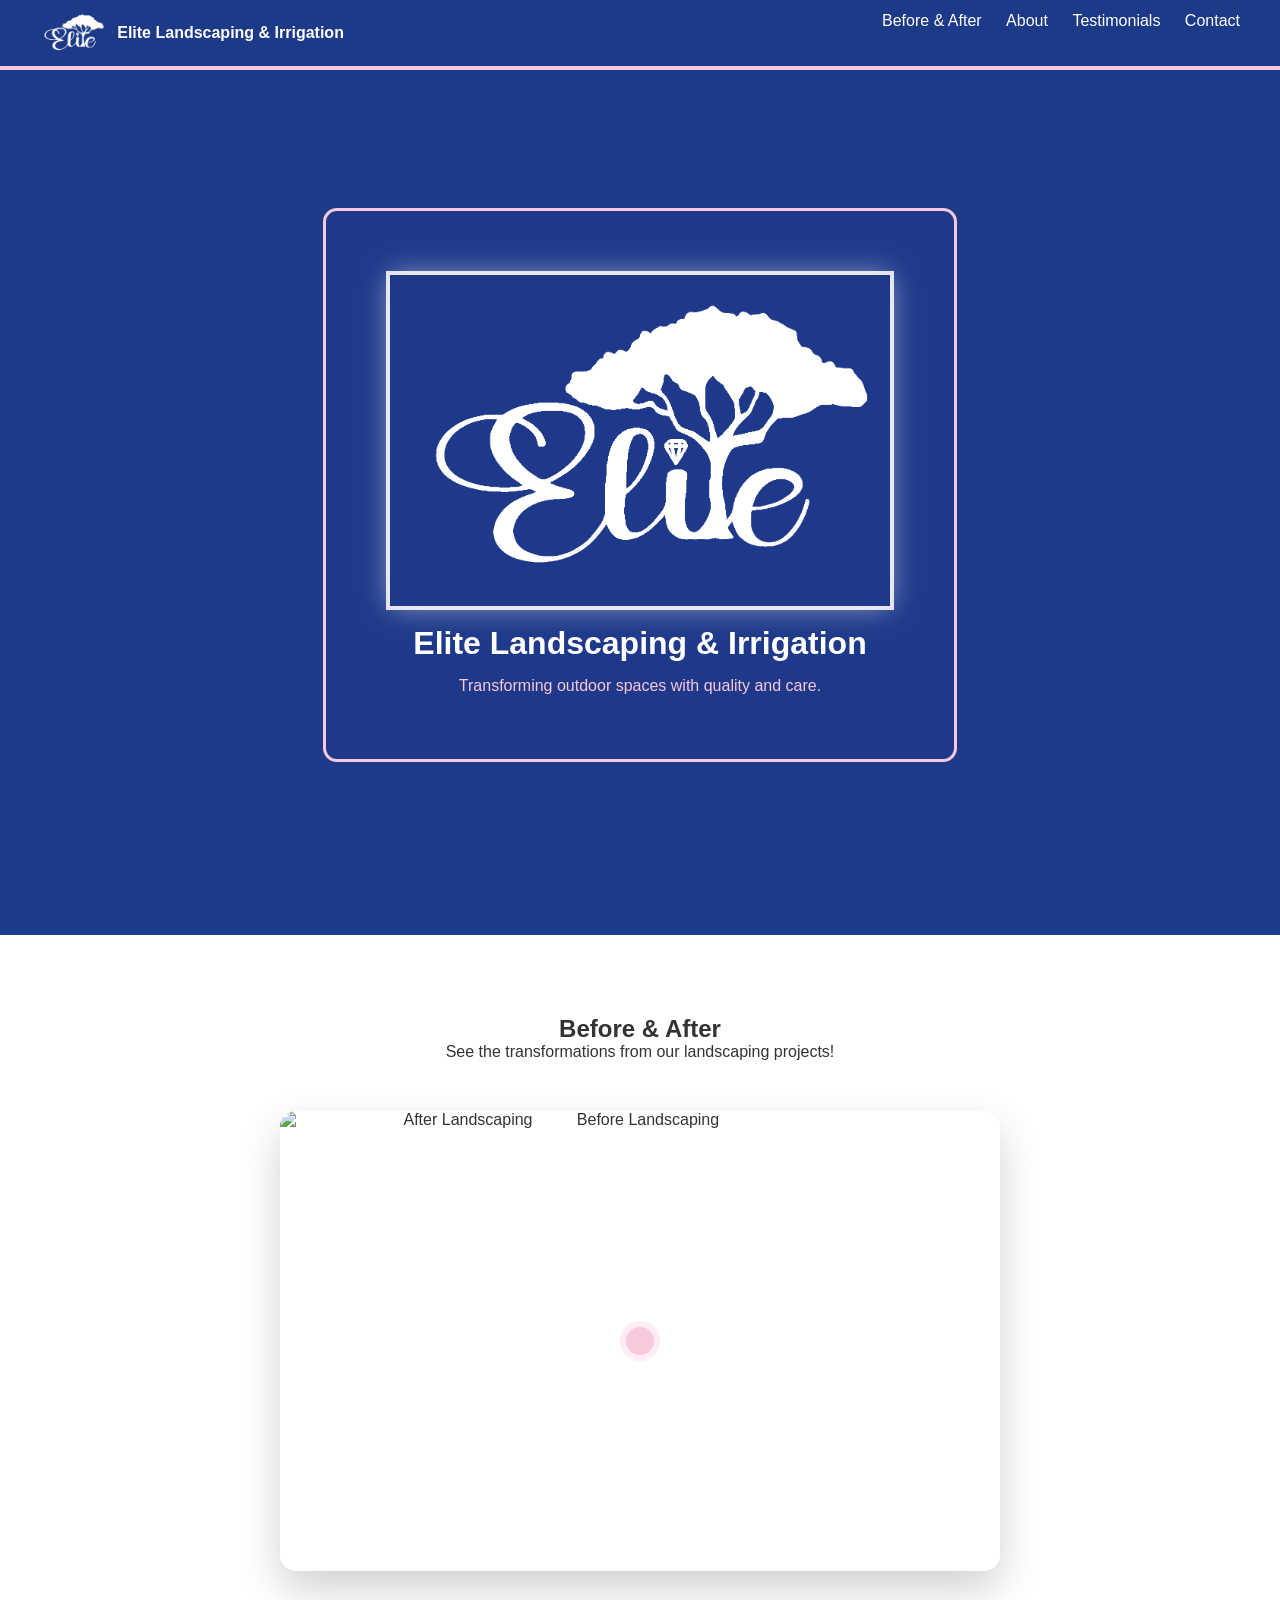
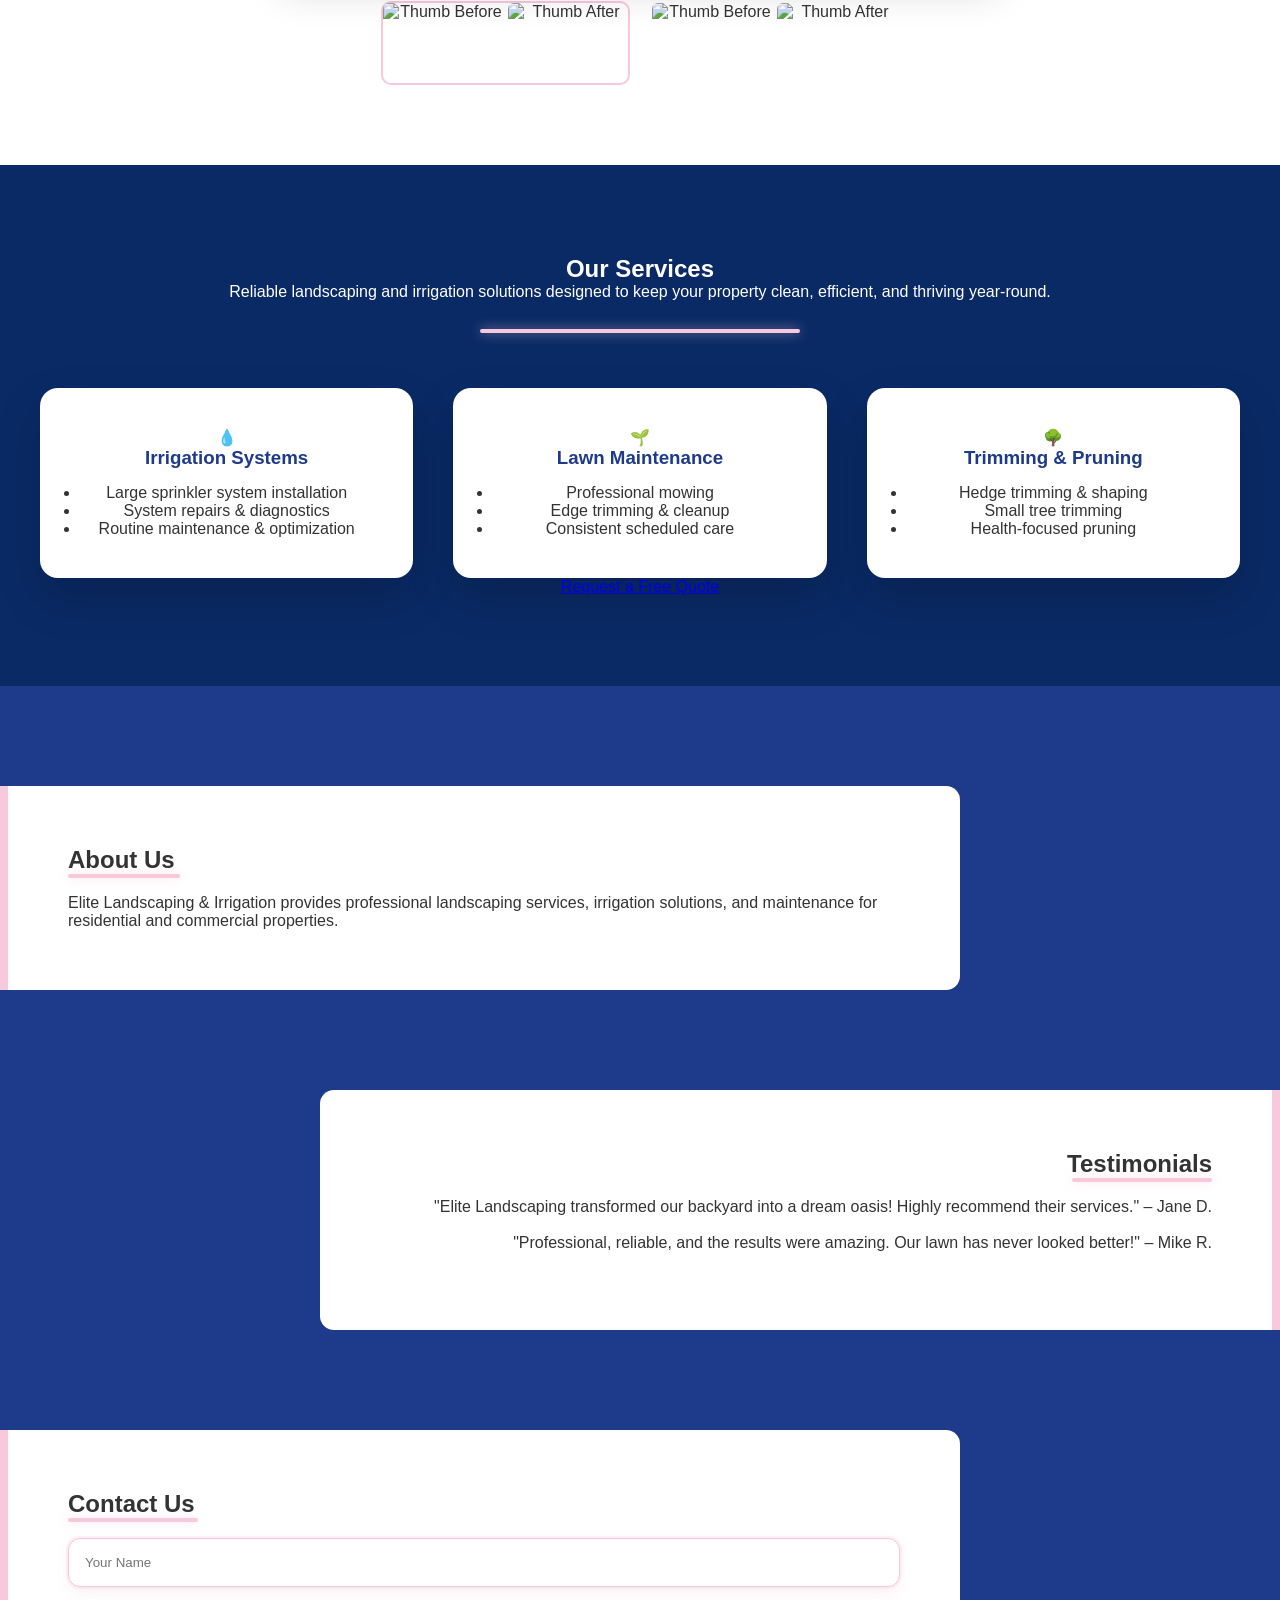
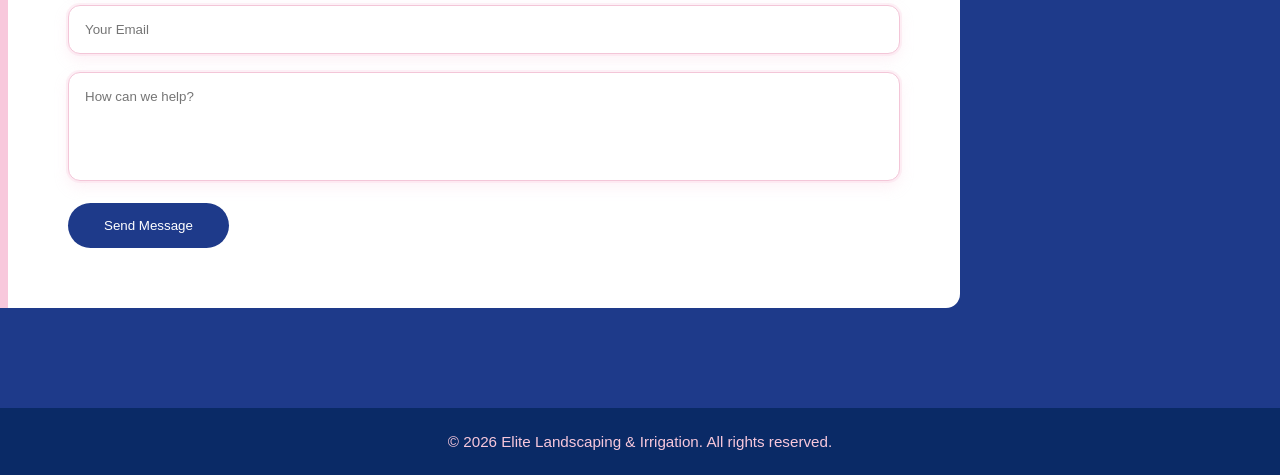
==== index.html @ 4ebe332d "Update index.html" ====
<!DOCTYPE html>
<html lang="en">
<head>
  <meta charset="UTF-8">
  <meta name="viewport" content="width=device-width, initial-scale=1.0">
  <title>Elite Landscaping & Irrigation</title>
  <link rel="stylesheet" href="styles.css">
</head>
<body>

  <!-- NAVBAR -->
  <header class="navbar">
    <div class="brand">
      <img src="Elite_Logo_ShirtReady_Transparent[1].png" alt="Elite Logo">
      <span>Elite Landscaping & Irrigation</span>
    </div>
    <nav>
      <a href="#before-after" class="nav-link">Before & After</a>
      <a href="#about" class="nav-link">About</a>
      <a href="#testimonials" class="nav-link">Testimonials</a>
      <a href="#contact" class="nav-link">Contact</a>
    </nav>
  </header>

  <!-- HERO -->
  <section class="hero">
    <div class="hero-text">
      <img src="Elite_Logo_ShirtReady_Transparent[1].png" alt="Elite Logo">
      <h1>Elite Landscaping & Irrigation</h1>
      <p>Transforming outdoor spaces with quality and care.</p>
    </div>
  </section>

  <!-- BEFORE & AFTER -->
  <section id="before-after" class="content-fullwidth">
    <div class="inner-center">
      <h2>Before & After</h2>
      <p>See the transformations from our landscaping projects!</p>

      <div class="ba-container">
        <!-- BEFORE -->
        <img src="https://res.cloudinary.com/dbfpmqcol/image/upload/v1772047235/before_muknzn.jpg" alt="Before Landscaping" class="ba-before">

        <!-- AFTER CLIP -->
        <div class="ba-after">
          <img src="https://res.cloudinary.com/dbfpmqcol/image/upload/v1772047235/after_svwxxn.jpg" alt="After Landscaping">
        </div>

        <!-- HANDLE -->
        <div class="ba-handle"></div>
      </div>

      <!-- THUMBNAILS -->
      <div class="ba-thumbnails">
        <div class="ba-thumb selected" 
             data-before="https://res.cloudinary.com/dbfpmqcol/image/upload/v1772047235/before_muknzn.jpg"
             data-after="https://res.cloudinary.com/dbfpmqcol/image/upload/v1772047235/after_svwxxn.jpg">
          <img src="https://res.cloudinary.com/dbfpmqcol/image/upload/v1772047235/before_muknzn.jpg" alt="Thumb Before">
          <img src="https://res.cloudinary.com/dbfpmqcol/image/upload/v1772047235/after_svwxxn.jpg" alt="Thumb After">
        </div>

        <div class="ba-thumb" 
             data-before="https://res.cloudinary.com/dbfpmqcol/image/upload/v1772047235/before2.jpg"
             data-after="https://res.cloudinary.com/dbfpmqcol/image/upload/v1772047235/after2.jpg">
          <img src="https://res.cloudinary.com/dbfpmqcol/image/upload/v1772046906/cld-sample.jpg" alt="Thumb Before">
          <img src="https://res.cloudinary.com/dbfpmqcol/image/upload/v1772046907/main-sample.png" alt="Thumb After">
        </div>
      </div>

    </div>
  </section>

  <!-- SERVICES -->
  <section id="services" class="services-section">
    <div class="services-inner">
      <h2>Our Services</h2>
      <p class="services-intro">
        Reliable landscaping and irrigation solutions designed to keep your property
        clean, efficient, and thriving year-round.
      </p>

      <div class="divider"></div>

      <div class="services-grid">

        <div class="service-card">
          <div class="service-icon">💧</div>
          <h3>Irrigation Systems</h3>
          <ul>
            <li>Large sprinkler system installation</li>
            <li>System repairs & diagnostics</li>
            <li>Routine maintenance & optimization</li>
          </ul>
        </div>

        <div class="service-card">
          <div class="service-icon">🌱</div>
          <h3>Lawn Maintenance</h3>
          <ul>
            <li>Professional mowing</li>
            <li>Edge trimming & cleanup</li>
            <li>Consistent scheduled care</li>
          </ul>
        </div>

        <div class="service-card">
          <div class="service-icon">🌳</div>
          <h3>Trimming & Pruning</h3>
          <ul>
            <li>Hedge trimming & shaping</li>
            <li>Small tree trimming</li>
            <li>Health-focused pruning</li>
          </ul>
        </div>

      </div>

      <div class="services-cta">
        <a href="#contact" class="quote-btn">Request a Free Quote</a>
      </div>

    </div>
  </section>

  <!-- ABOUT -->
  <section id="about" class="content left">
    <div class="inner">
      <h2>About Us</h2>
      <div class="L-divider about-divider"></div>
      <p>Elite Landscaping & Irrigation provides professional landscaping services, irrigation solutions, and maintenance for residential and commercial properties.</p>
    </div>
  </section>

  <!-- TESTIMONIALS -->
  <section id="testimonials" class="content right">
    <div class="inner">
      <h2>Testimonials</h2>
      <div class="L-divider testimonials-divider"></div>
      <p>"Elite Landscaping transformed our backyard into a dream oasis! Highly recommend their services." – Jane D.</p>
      <p>"Professional, reliable, and the results were amazing. Our lawn has never looked better!" – Mike R.</p>
    </div>
  </section>

  <!-- CONTACT -->
  <section id="contact" class="content left">
    <div class="inner">
      <h2>Contact Us</h2>
      <div class="L-divider contact-divider"></div>

      <form>
        <input type="text" placeholder="Your Name" required>
        <input type="email" placeholder="Your Email" required>
        <textarea placeholder="How can we help?" rows="5"></textarea>
        <button type="submit">Send Message</button>
      </form>

    </div>
  </section>

  <!-- FOOTER -->
  <footer>
    &copy; 2026 Elite Landscaping & Irrigation. All rights reserved.
  </footer>

  <script>
    // =========================
    // Slider
    // =========================
    const container = document.querySelector('.ba-container');
    const after = container.querySelector('.ba-after');
    const afterImg = after.querySelector('img');
    const handle = container.querySelector('.ba-handle');
    const beforeImg = container.querySelector('.ba-before');

    let dragging = false;

    function updateSlider(x) {
      const rect = container.getBoundingClientRect();
      let pos = x - rect.left;
      pos = Math.max(0, Math.min(pos, rect.width));

      after.style.width = pos + 'px';
      handle.style.left = pos + 'px';
    }

    handle.addEventListener('mousedown', () => dragging = true);
    window.addEventListener('mouseup', () => dragging = false);
    window.addEventListener('mousemove', e => {
      if (dragging) updateSlider(e.clientX);
    });

    handle.addEventListener('touchstart', () => dragging = true);
    window.addEventListener('touchend', () => dragging = false);
    window.addEventListener('touchmove', e => {
      if (dragging) updateSlider(e.touches[0].clientX);
    });

    /* Initialize at 50% */
    window.addEventListener('load', () => {
      const start = container.offsetWidth / 2;
      after.style.width = start + 'px';
      handle.style.left = start + 'px';
    });

    // =========================
    // Thumbnails
    // =========================
    const thumbnails = document.querySelectorAll('.ba-thumb');

    thumbnails.forEach(thumb => {
      thumb.addEventListener('click', () => {
        const beforeSrc = thumb.getAttribute('data-before');
        const afterSrc = thumb.getAttribute('data-after');

        beforeImg.src = beforeSrc;
        afterImg.src = afterSrc;

        // Reset slider to 50%
        const start = container.offsetWidth / 2;
        after.style.width = start + 'px';
        handle.style.left = start + 'px';

        // Highlight selected thumbnail
        thumbnails.forEach(t => t.classList.remove('selected'));
        thumb.classList.add('selected');
      });
    });
  </script>

</body>
</html>
---- styles.css ----
/* =========================
   RESET & GLOBAL
========================= */
* {
  margin: 0;
  padding: 0;
  box-sizing: border-box;
  font-family: Arial, sans-serif;
}

body {
  background: #1e3a8a;
  color: #333;
  overflow-x: hidden;
}

@keyframes softFloat {
  0%,100% { transform: translateY(0); }
  50% { transform: translateY(-10px); }
}

/* =========================
   NAVBAR
========================= */
.navbar {
  position: fixed;
  top: 0;
  width: 100%;
  background: rgba(30,58,138,.95);
  display: flex;
  justify-content: space-between;
  padding: 12px 40px;
  border-bottom: 4px solid #f8c8dc;
  z-index: 1000;
}

.brand {
  display: flex;
  align-items: center;
  gap: 12px;
}

.brand img {
  height: 42px;
  filter: brightness(0) invert(1);
}

.brand span {
  color: #fff;
  font-weight: bold;
}

.navbar nav a {
  color: #fff;
  text-decoration: none;
  margin-left: 20px;
}

.navbar nav a.active,
.navbar nav a:hover {
  color: #f8c8dc;
}

/* =========================
   HERO
========================= */
.hero {
  position: relative;
  color: #f8c8dc;
  margin-top: 70px;
  width: 100%;
  height: 100vh;
  display: flex;
  justify-content: center;
  align-items: center;
  overflow: hidden;
  background: url("https://images.unsplash.com/photo-1501004318641-b39e6451bec6") center center no-repeat;
  background-size: cover;
}

.hero-text {
  background: rgba(30,58,138,.88);
  padding: 5vw;
  border-radius: 14px;
  text-align: center;
  border: 3px solid #f8c8dc;
  max-width: 90%;
}

.hero-text img {
  max-width: 500px;
  width: 100%;
  padding: 1vw;
  filter: brightness(0) invert(1);
  box-shadow: 0 0 0 4px rgba(248,200,220,.85),
              0 0 28px rgba(248,200,220,.55);
  animation: softFloat 6s ease-in-out infinite;
}

.hero-text h1 {
  color: #fff;
  margin: 15px 0;
  font-size: clamp(1.8rem, 2.5vw, 3.5rem);
}

@media (min-width: 901px) {
  .hero {
    margin-top: 35px;
  }
}

/* =========================
   CONTENT PANELS
========================= */
.content {
  width: 75vw;
  background: #fff;
  margin: 100px 0;
  padding: 60px;
}

.content.left {
  border-left: 8px solid #f8c8dc;
  border-radius: 0 14px 14px 0;
}

.content.right {
  margin-left: auto;
  border-right: 8px solid #f8c8dc;
  border-radius: 14px 0 0 14px;
}

.inner {
  max-width: 900px;
}

/* =========================
   FULL WIDTH
========================= */
.content-fullwidth {
  width: 100%;
  background: #fff;
  padding: 80px 0;
}

.inner-center {
  width: 100%;
  max-width: 1600px;
  margin: 0 auto;
  padding: 0 40px;
  text-align: center;
}

/* =========================
   BEFORE / AFTER SLIDER
========================= */
.ba-container {
  position: relative;
  width: 60%;
  max-width: 1100px;
  min-width: 700px;
  height: 460px;
  margin: 50px auto 0;
  overflow: hidden;
  border-radius: 16px;
  box-shadow: 0 18px 40px rgba(0,0,0,.18);
}

.ba-before {
  position: absolute;
  inset: 0;
  width: 100%;
  height: 100%;
  object-fit: cover;
}

.ba-after {
  position: absolute;
  inset: 0;
  width: 50%;
  height: 100%;
  overflow: hidden;
}

.ba-after img {
  position: absolute;
  inset: 0;
  width: 100%;
  height: 100%;
  object-fit: cover;
}

.ba-handle {
  position: absolute;
  top: 50%;
  left: 50%;
  transform: translate(-50%, -50%);
  width: 28px;
  height: 28px;
  background: #f8c8dc;
  border-radius: 50%;
  box-shadow: 0 0 0 6px rgba(248,200,220,.35);
  cursor: ew-resize;
  z-index: 10;
}

/* =========================
   THUMBNAILS
========================= */
.ba-thumbnails {
  display: flex;
  justify-content: center;
  gap: 20px;
  margin-top: 30px;
}

.ba-thumb {
  display: flex;
  gap: 5px;
  cursor: pointer;
  border: 2px solid transparent;
  border-radius: 10px;
  transition: border 0.2s;
}

.ba-thumb.selected {
  border: 2px solid #f8c8dc;
}

.ba-thumb img {
  width: 120px;
  height: 80px;
  object-fit: cover;
  border-radius: 6px;
}

/* =========================
   MOBILE
========================= */
@media (max-width: 900px) {
  .ba-container {
    width: 100%;
    min-width: 0;
    height: 280px;
  }

  .ba-thumbnails {
    flex-direction: column;
    align-items: center;
  }

  .ba-thumb img {
    width: 180px;
    height: 120px;
  }
}

/* =========================
   SERVICES
========================= */
.services-section {
  background: #0a2a66;
  padding: 90px 0;
}

.services-inner {
  max-width: 1400px;
  margin: auto;
  padding: 0 40px;
  text-align: center;
}

.services-section h2,
.services-intro {
  color: #ffffff;
}

.divider {
  width: 320px;
  height: 4px;
  margin: 28px auto 55px;
  background: #f8c8dc;
  border-radius: 2px;
  box-shadow: 0 0 12px rgba(248,200,220,.6);
}

.services-grid {
  display: grid;
  grid-template-columns: repeat(3,1fr);
  gap: 40px;
}

.service-card {
  background: #fff;
  padding: 40px;
  border-radius: 18px;
  box-shadow: 0 20px 45px rgba(0,0,0,.18);
}

.service-card h3 {
  color: #1e3a8a;
  margin-bottom: 15px;
}

/* =========================
   LEFT / RIGHT SECTION DIVIDER
========================= */
.L-divider {
  height: 4px;
  background-color: #f8c8dc;
  border-radius: 2px;
  box-shadow: 0 0 10px rgba(248,200,220,.6);
  margin-bottom: 16px;
}

.about-divider { width: 112px; }
.testimonials-divider { width: 140px; margin-left: auto; }
.contact-divider { width: 130px; }

/* =========================
   CONTACT FORM
========================= */
#contact input,
#contact textarea {
  width: 100%;
  padding: 16px;
  resize: none;
  margin-bottom: 18px;
  border-radius: 12px;
  border: 1px solid #f3c6d8;
  box-shadow: 0 0 0 2px rgba(248,200,220,.25),
              0 6px 14px rgba(248,200,220,.25);
}

#contact button {
  padding: 15px 36px;
  border-radius: 999px;
  border: none;
  background: #1e3a8a;
  color: #fff;
}

/* =========================
   RIGHT-ALIGNED TEXT FOR TESTIMONIALS
========================= */
.content.right .inner {
  text-align: right;
}

#testimonials p {
  margin-bottom: 18px;
}

/* =========================
   FOOTER
========================= */
footer {
  text-align: center;
  color: #f8c8dc;
  background-color: #0a2a66;
  padding: 25px 0;
  font-size: 0.95rem;
}

/* =========================
   MOBILE CONTENT ADJUSTMENTS
========================= */
@media (max-width: 900px) {
  .services-grid {
    grid-template-columns: 1fr;
  }

  .content {
    width: 100vw;
  }

  .hero {
    height: auto;
    padding: 60px 15px;
    background: none;
  }

  .hero-text {
    padding: 30px 20px;
    max-width: 100%;
  }

  .inner-center {
    padding: 0 20px;
  }
}
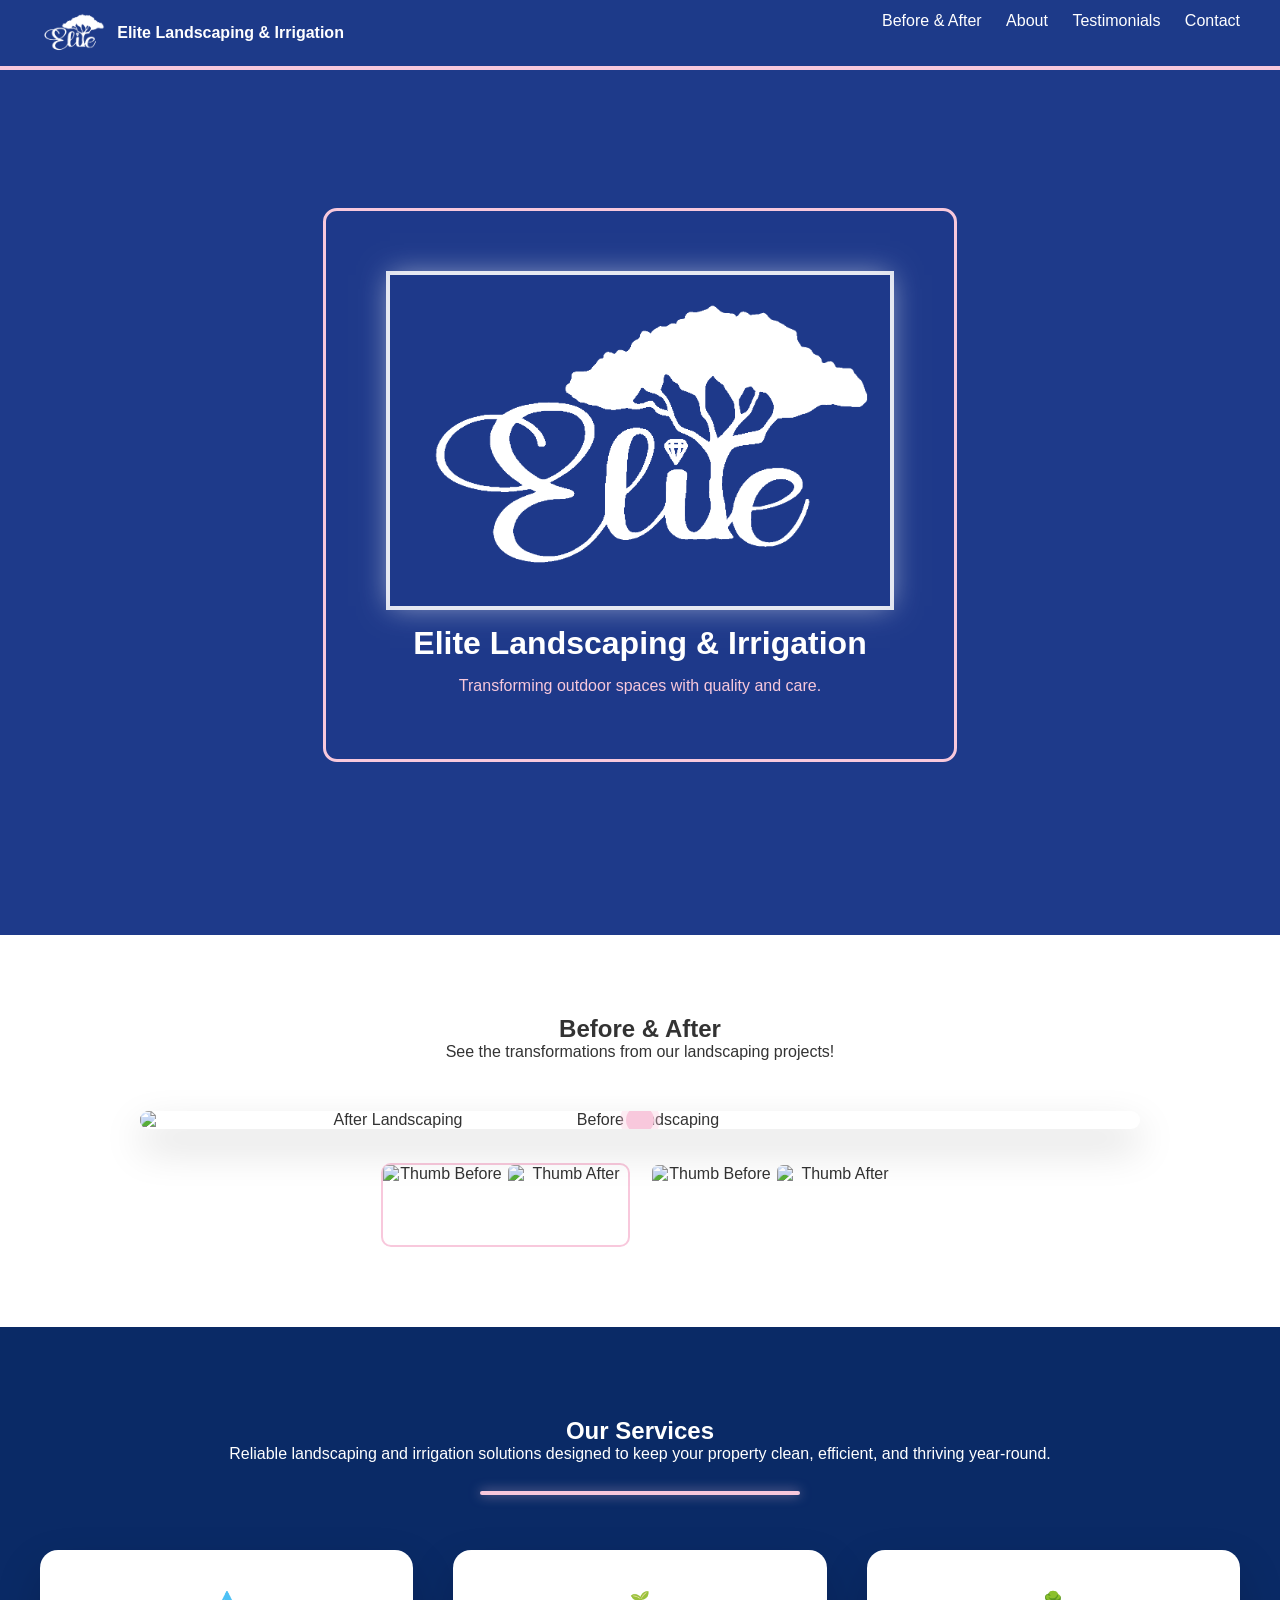
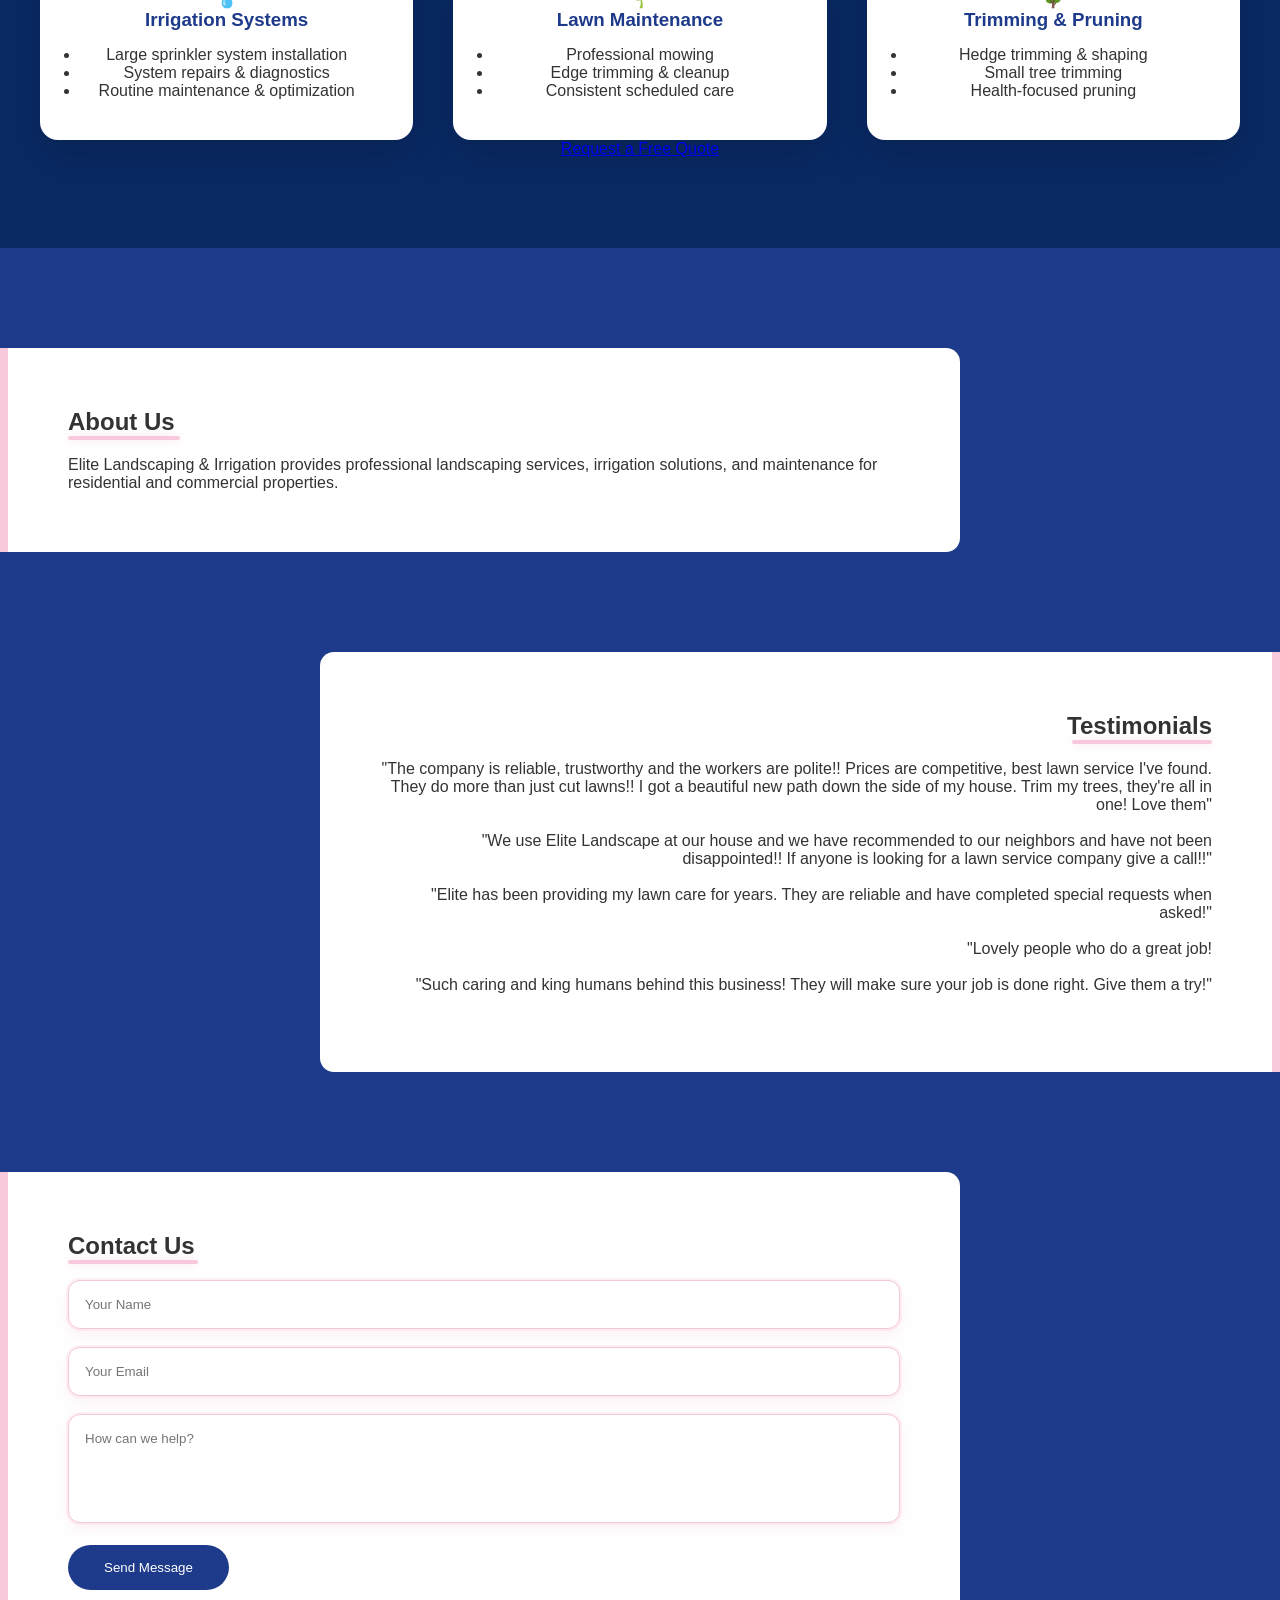
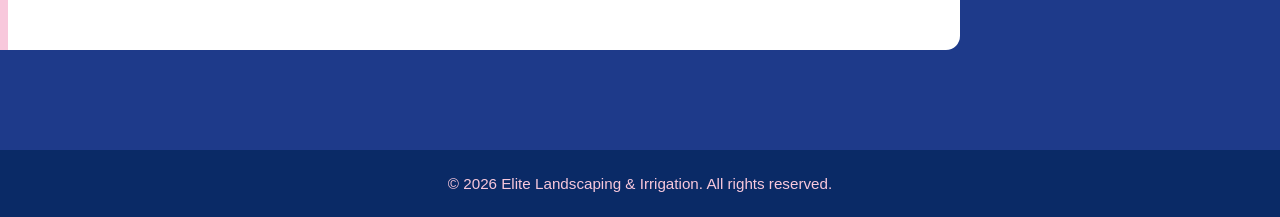
==== commit 62a66b6d: "Update index.html" ====
--- a/index.html
+++ b/index.html
@@ -38,19 +38,13 @@
       <p>See the transformations from our landscaping projects!</p>
 
       <div class="ba-container">
-        <!-- BEFORE -->
         <img src="https://res.cloudinary.com/dbfpmqcol/image/upload/v1772047235/before_muknzn.jpg" alt="Before Landscaping" class="ba-before">
-
-        <!-- AFTER CLIP -->
         <div class="ba-after">
           <img src="https://res.cloudinary.com/dbfpmqcol/image/upload/v1772047235/after_svwxxn.jpg" alt="After Landscaping">
         </div>
-
-        <!-- HANDLE -->
         <div class="ba-handle"></div>
       </div>
 
-      <!-- THUMBNAILS -->
       <div class="ba-thumbnails">
         <div class="ba-thumb selected" 
              data-before="https://res.cloudinary.com/dbfpmqcol/image/upload/v1772047235/before_muknzn.jpg"
@@ -60,8 +54,8 @@
         </div>
 
         <div class="ba-thumb" 
-             data-before="https://res.cloudinary.com/dbfpmqcol/image/upload/v1772047235/before2.jpg"
-             data-after="https://res.cloudinary.com/dbfpmqcol/image/upload/v1772047235/after2.jpg">
+             data-before="https://res.cloudinary.com/dbfpmqcol/image/upload/v1772046906/cld-sample.jpg"
+             data-after="https://res.cloudinary.com/dbfpmqcol/image/upload/v1772046907/main-sample.png">
           <img src="https://res.cloudinary.com/dbfpmqcol/image/upload/v1772046906/cld-sample.jpg" alt="Thumb Before">
           <img src="https://res.cloudinary.com/dbfpmqcol/image/upload/v1772046907/main-sample.png" alt="Thumb After">
         </div>
@@ -78,11 +72,8 @@
         Reliable landscaping and irrigation solutions designed to keep your property
         clean, efficient, and thriving year-round.
       </p>
-
       <div class="divider"></div>
-
       <div class="services-grid">
-
         <div class="service-card">
           <div class="service-icon">💧</div>
           <h3>Irrigation Systems</h3>
@@ -92,7 +83,6 @@
             <li>Routine maintenance & optimization</li>
           </ul>
         </div>
-
         <div class="service-card">
           <div class="service-icon">🌱</div>
           <h3>Lawn Maintenance</h3>
@@ -102,7 +92,6 @@
             <li>Consistent scheduled care</li>
           </ul>
         </div>
-
         <div class="service-card">
           <div class="service-icon">🌳</div>
           <h3>Trimming & Pruning</h3>
@@ -112,13 +101,10 @@
             <li>Health-focused pruning</li>
           </ul>
         </div>
-
-      </div>
-
+      </div>
       <div class="services-cta">
         <a href="#contact" class="quote-btn">Request a Free Quote</a>
       </div>
-
     </div>
   </section>
 
@@ -136,8 +122,11 @@
     <div class="inner">
       <h2>Testimonials</h2>
       <div class="L-divider testimonials-divider"></div>
-      <p>"Elite Landscaping transformed our backyard into a dream oasis! Highly recommend their services." – Jane D.</p>
-      <p>"Professional, reliable, and the results were amazing. Our lawn has never looked better!" – Mike R.</p>
+      <p>"The company is reliable, trustworthy and the workers are polite!! Prices are competitive, best lawn service I've found. They do more than just cut lawns!! I got a beautiful new path down the side of my house. Trim my trees, they're all in one! Love them"</p>
+      <p>"We use Elite Landscape at our house and we have recommended to our neighbors and have not been disappointed!! If anyone is looking for a lawn service company give a call!!"</p>
+      <p>"Elite has been providing my lawn care for years. They are reliable and have completed special requests when asked!"</p>
+      <p>"Lovely people who do a great job!</p>
+      <p>"Such caring and king humans behind this business! They will make sure your job is done right. Give them a try!"</p>
     </div>
   </section>
 
@@ -146,14 +135,12 @@
     <div class="inner">
       <h2>Contact Us</h2>
       <div class="L-divider contact-divider"></div>
-
       <form>
         <input type="text" placeholder="Your Name" required>
         <input type="email" placeholder="Your Email" required>
         <textarea placeholder="How can we help?" rows="5"></textarea>
         <button type="submit">Send Message</button>
       </form>
-
     </div>
   </section>
 
@@ -178,24 +165,18 @@
       const rect = container.getBoundingClientRect();
       let pos = x - rect.left;
       pos = Math.max(0, Math.min(pos, rect.width));
-
       after.style.width = pos + 'px';
       handle.style.left = pos + 'px';
     }
 
     handle.addEventListener('mousedown', () => dragging = true);
     window.addEventListener('mouseup', () => dragging = false);
-    window.addEventListener('mousemove', e => {
-      if (dragging) updateSlider(e.clientX);
-    });
+    window.addEventListener('mousemove', e => { if (dragging) updateSlider(e.clientX); });
 
     handle.addEventListener('touchstart', () => dragging = true);
     window.addEventListener('touchend', () => dragging = false);
-    window.addEventListener('touchmove', e => {
-      if (dragging) updateSlider(e.touches[0].clientX);
-    });
-
-    /* Initialize at 50% */
+    window.addEventListener('touchmove', e => { if (dragging) updateSlider(e.touches[0].clientX); });
+
     window.addEventListener('load', () => {
       const start = container.offsetWidth / 2;
       after.style.width = start + 'px';
@@ -206,7 +187,6 @@
     // Thumbnails
     // =========================
     const thumbnails = document.querySelectorAll('.ba-thumb');
-
     thumbnails.forEach(thumb => {
       thumb.addEventListener('click', () => {
         const beforeSrc = thumb.getAttribute('data-before');
@@ -215,12 +195,10 @@
         beforeImg.src = beforeSrc;
         afterImg.src = afterSrc;
 
-        // Reset slider to 50%
         const start = container.offsetWidth / 2;
         after.style.width = start + 'px';
         handle.style.left = start + 'px';
 
-        // Highlight selected thumbnail
         thumbnails.forEach(t => t.classList.remove('selected'));
         thumb.classList.add('selected');
       });
@@ -228,4 +206,4 @@
   </script>
 
 </body>
-</html>
+</html>
--- a/styles.css
+++ b/styles.css
@@ -156,40 +156,43 @@
 ========================= */
 .ba-container {
   position: relative;
-  width: 60%;
-  max-width: 1100px;
-  min-width: 700px;
-  height: 460px;
+  width: 100%;
+  max-width: 1000px; /* restrict max width */
   margin: 50px auto 0;
   overflow: hidden;
   border-radius: 16px;
   box-shadow: 0 18px 40px rgba(0,0,0,.18);
-}
-
+  display: inline-block; /* shrink to image width */
+}
+
+/* Base image (before) */
 .ba-before {
-  position: absolute;
-  inset: 0;
-  width: 100%;
-  height: 100%;
-  object-fit: cover;
-}
-
+  display: block;
+  width: 100%;
+  height: auto; /* natural height */
+}
+
+/* After overlay container (clip window) */
 .ba-after {
   position: absolute;
-  inset: 0;
-  width: 50%;
+  top: 0;
+  left: 0;
   height: 100%;
+  width: 50%;           /* slider controls this */
   overflow: hidden;
 }
 
+/* After image stays same size as before */
 .ba-after img {
   position: absolute;
-  inset: 0;
-  width: 100%;
+  top: 0;
+  left: 0;
   height: 100%;
+  width: 100%; /* match before width */
   object-fit: cover;
 }
 
+/* Slider handle */
 .ba-handle {
   position: absolute;
   top: 50%;
@@ -204,6 +207,17 @@
   z-index: 10;
 }
 
+/* Prevent image dragging and text selection for slider */
+.ba-container,
+.ba-container img,
+.ba-handle {
+  user-select: none;       /* disable text selection */
+  -webkit-user-drag: none; /* disable image drag on WebKit browsers */
+  -moz-user-select: none;
+  -ms-user-select: none;
+  cursor: ew-resize;       /* keep the slider cursor */
+}
+
 /* =========================
    THUMBNAILS
 ========================= */
@@ -241,7 +255,6 @@
   .ba-container {
     width: 100%;
     min-width: 0;
-    height: 280px;
   }
 
   .ba-thumbnails {
@@ -388,4 +401,4 @@
   .inner-center {
     padding: 0 20px;
   }
-}
+}
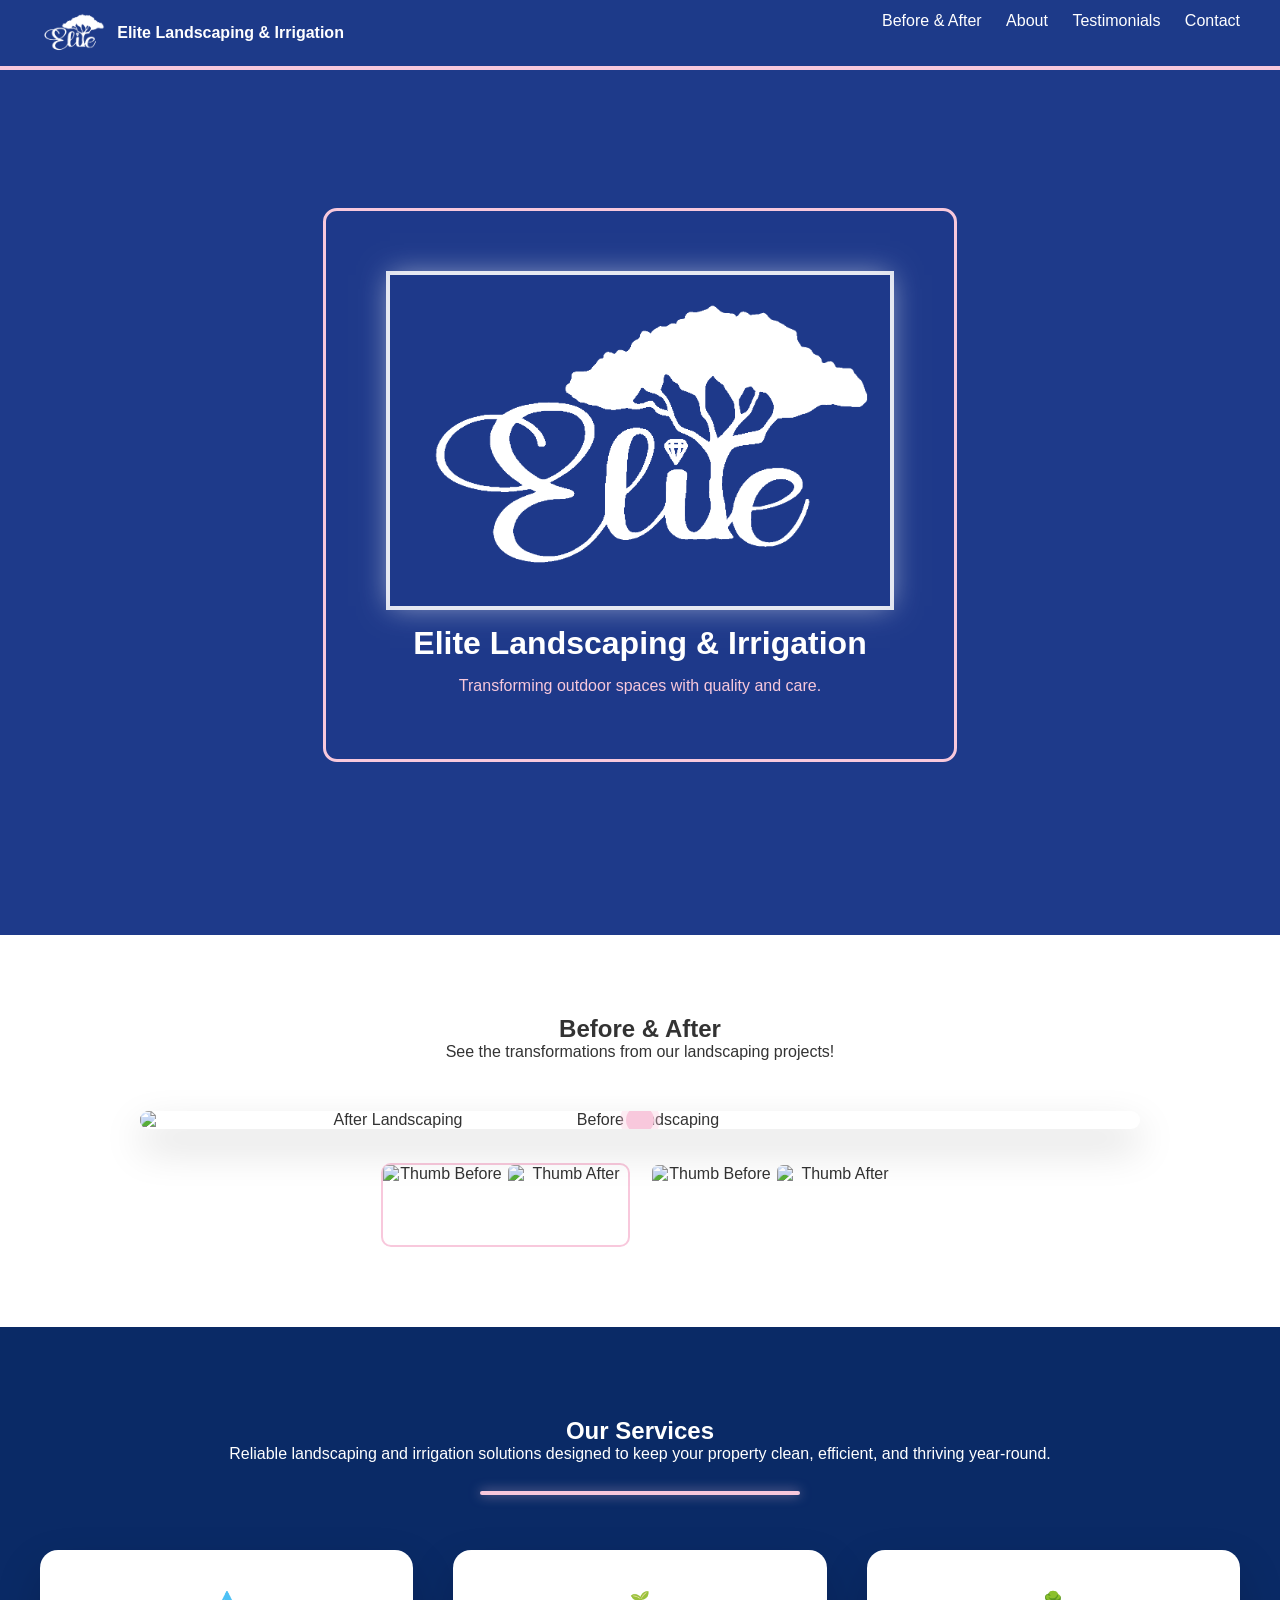
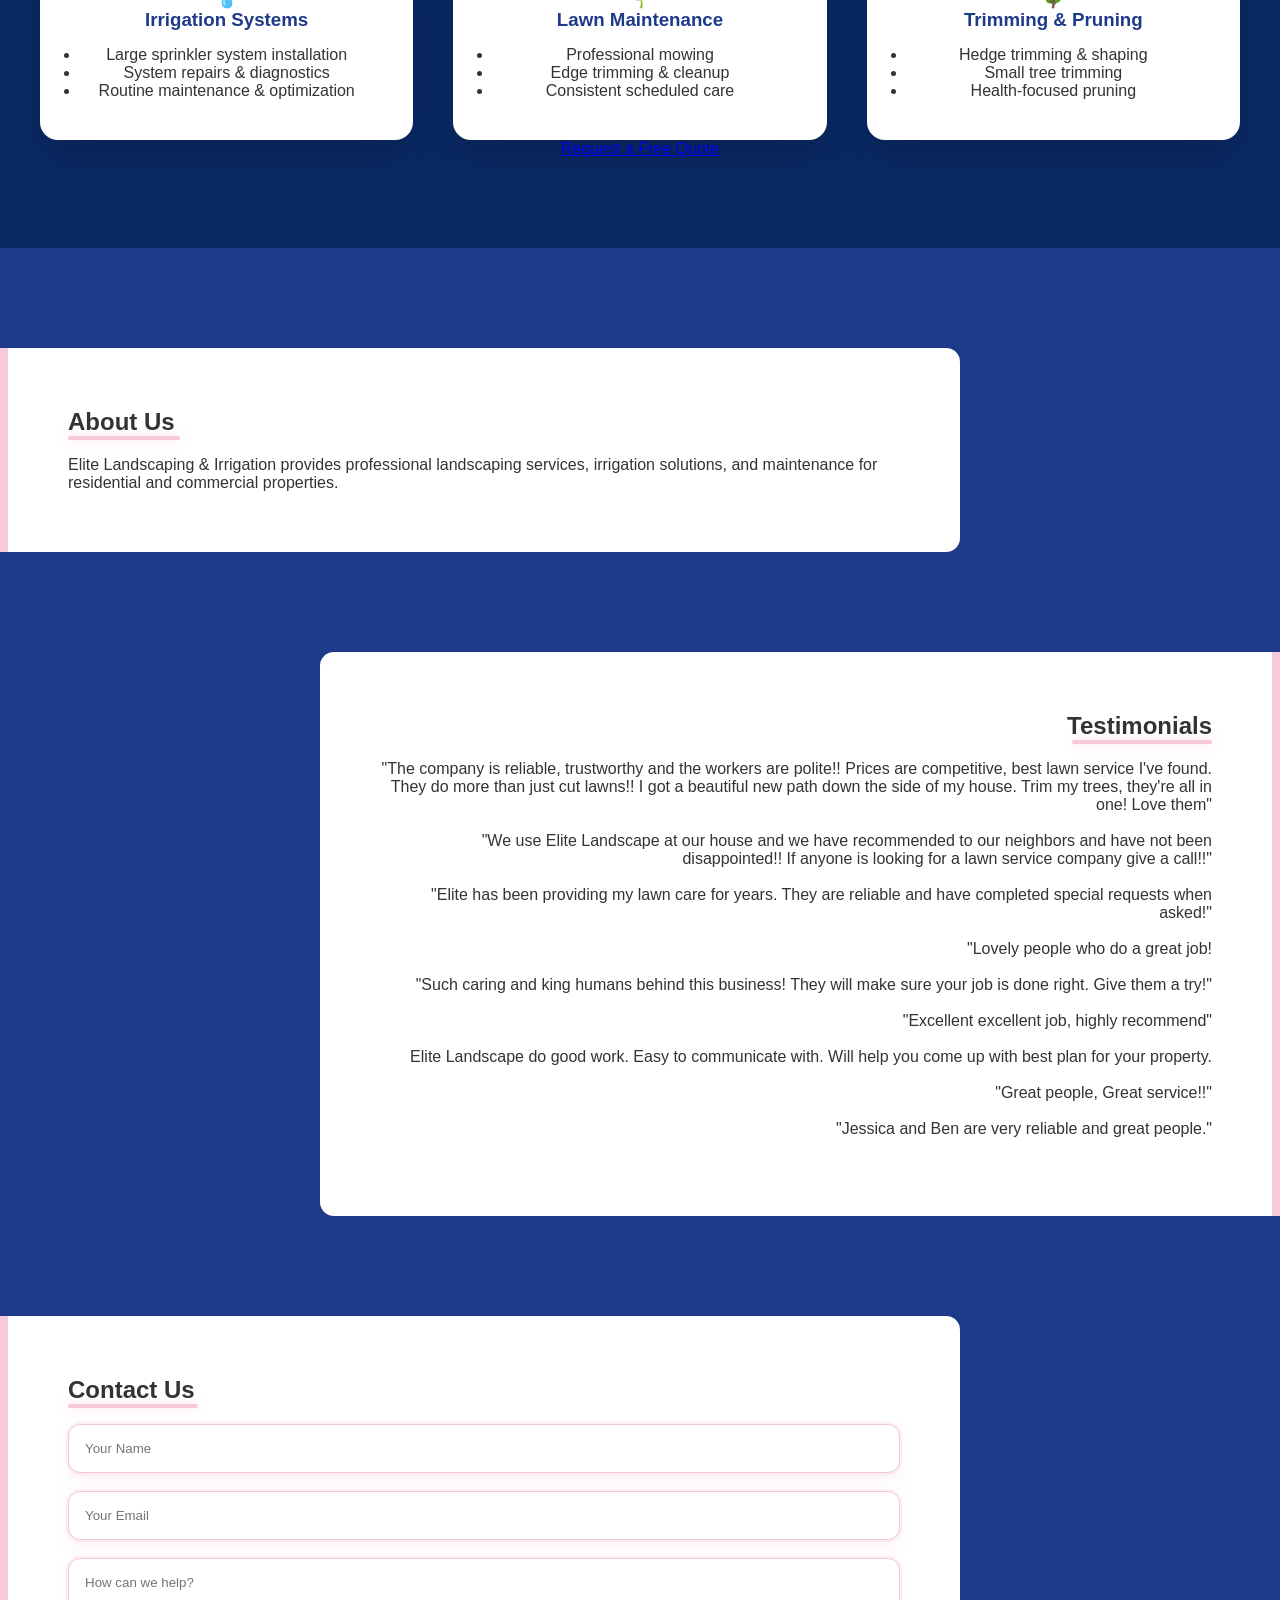
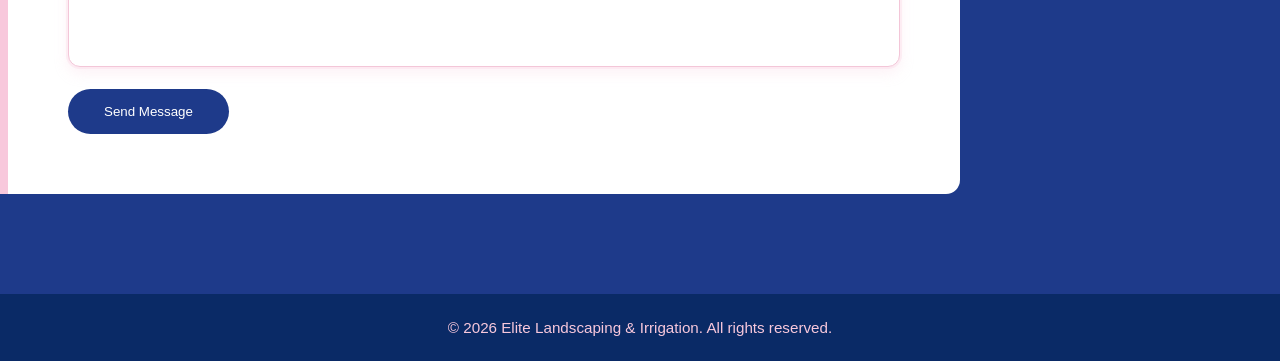
==== commit 1b7058e3: "Update index.html" ====
--- a/index.html
+++ b/index.html
@@ -127,6 +127,12 @@
       <p>"Elite has been providing my lawn care for years. They are reliable and have completed special requests when asked!"</p>
       <p>"Lovely people who do a great job!</p>
       <p>"Such caring and king humans behind this business! They will make sure your job is done right. Give them a try!"</p>
+      <p>"Excellent excellent job, highly recommend"</p>
+      <p>Elite Landscape do good work. Easy to communicate with. Will help you come up with best plan for your property.</p>
+      <p>"Great people, Great service!!"</p>
+      <p> "Jessica and Ben are very reliable and great people."</p>
+      
+
     </div>
   </section>
 
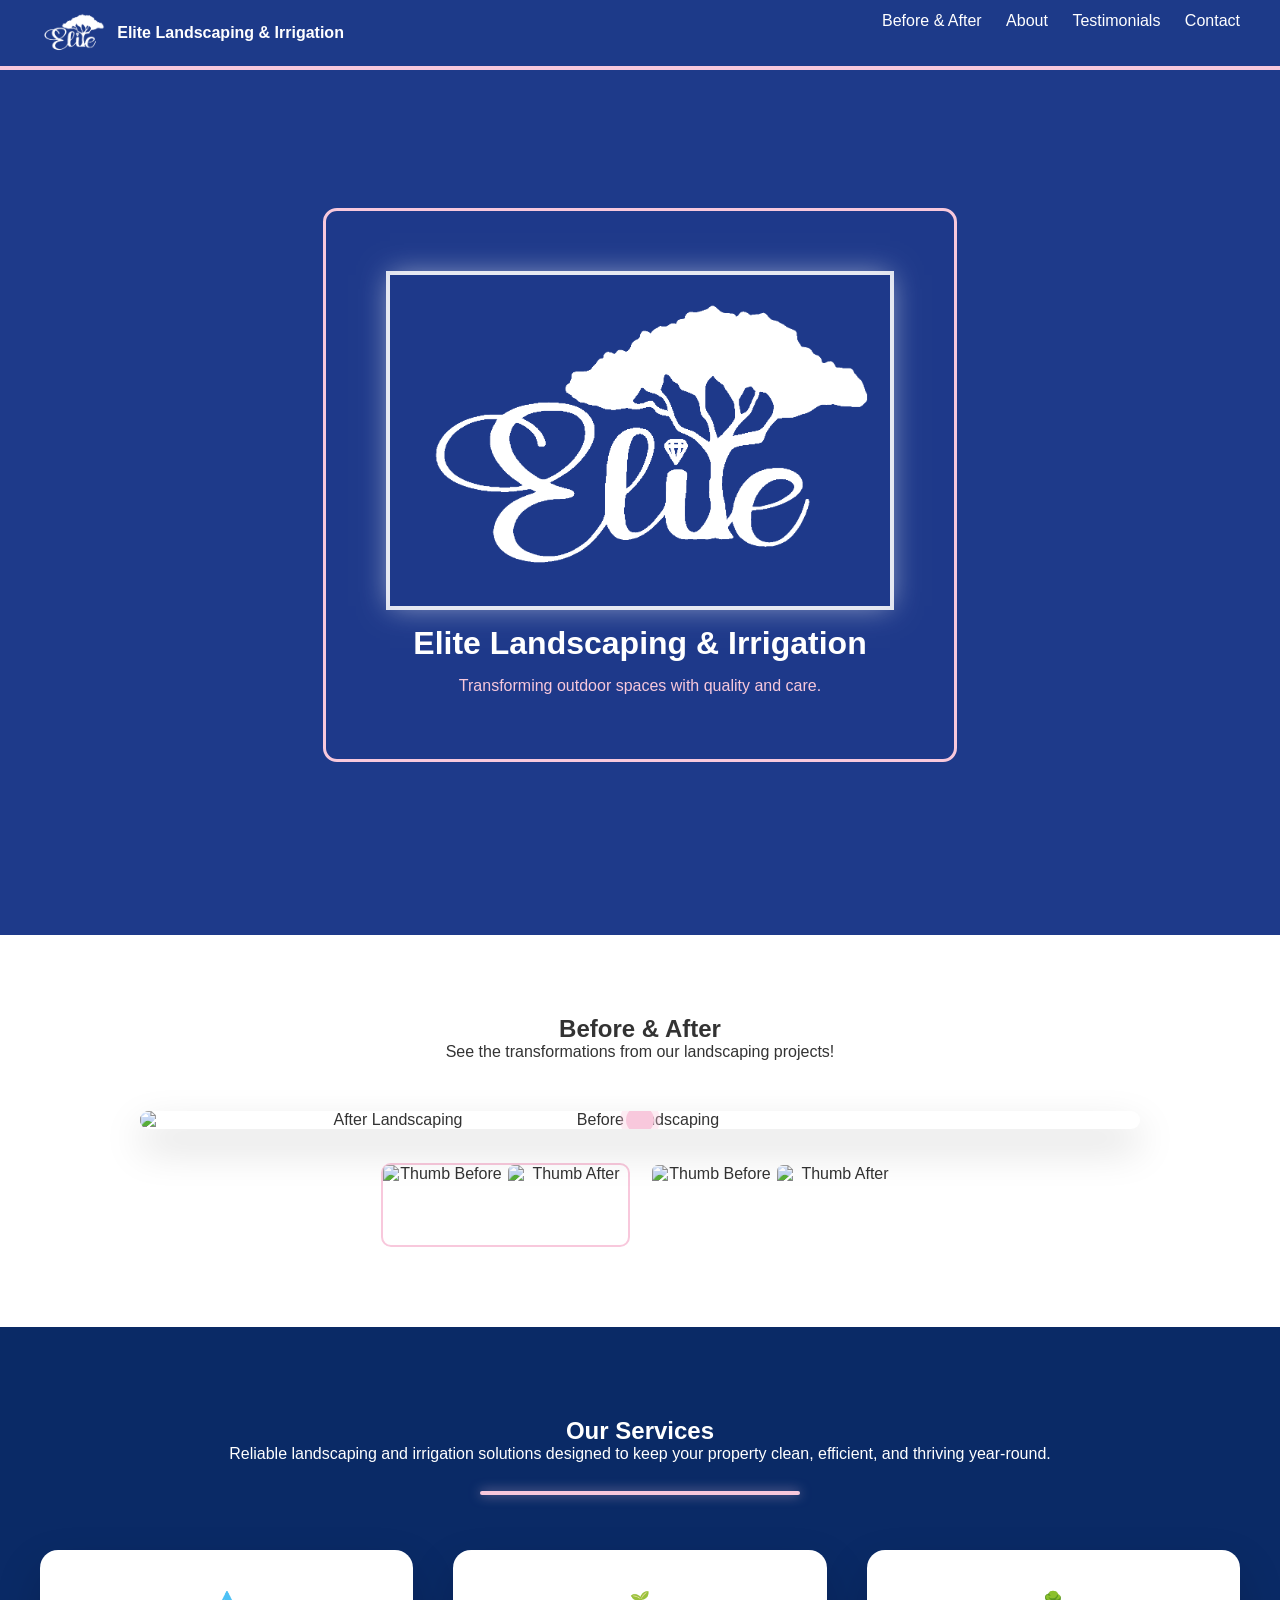
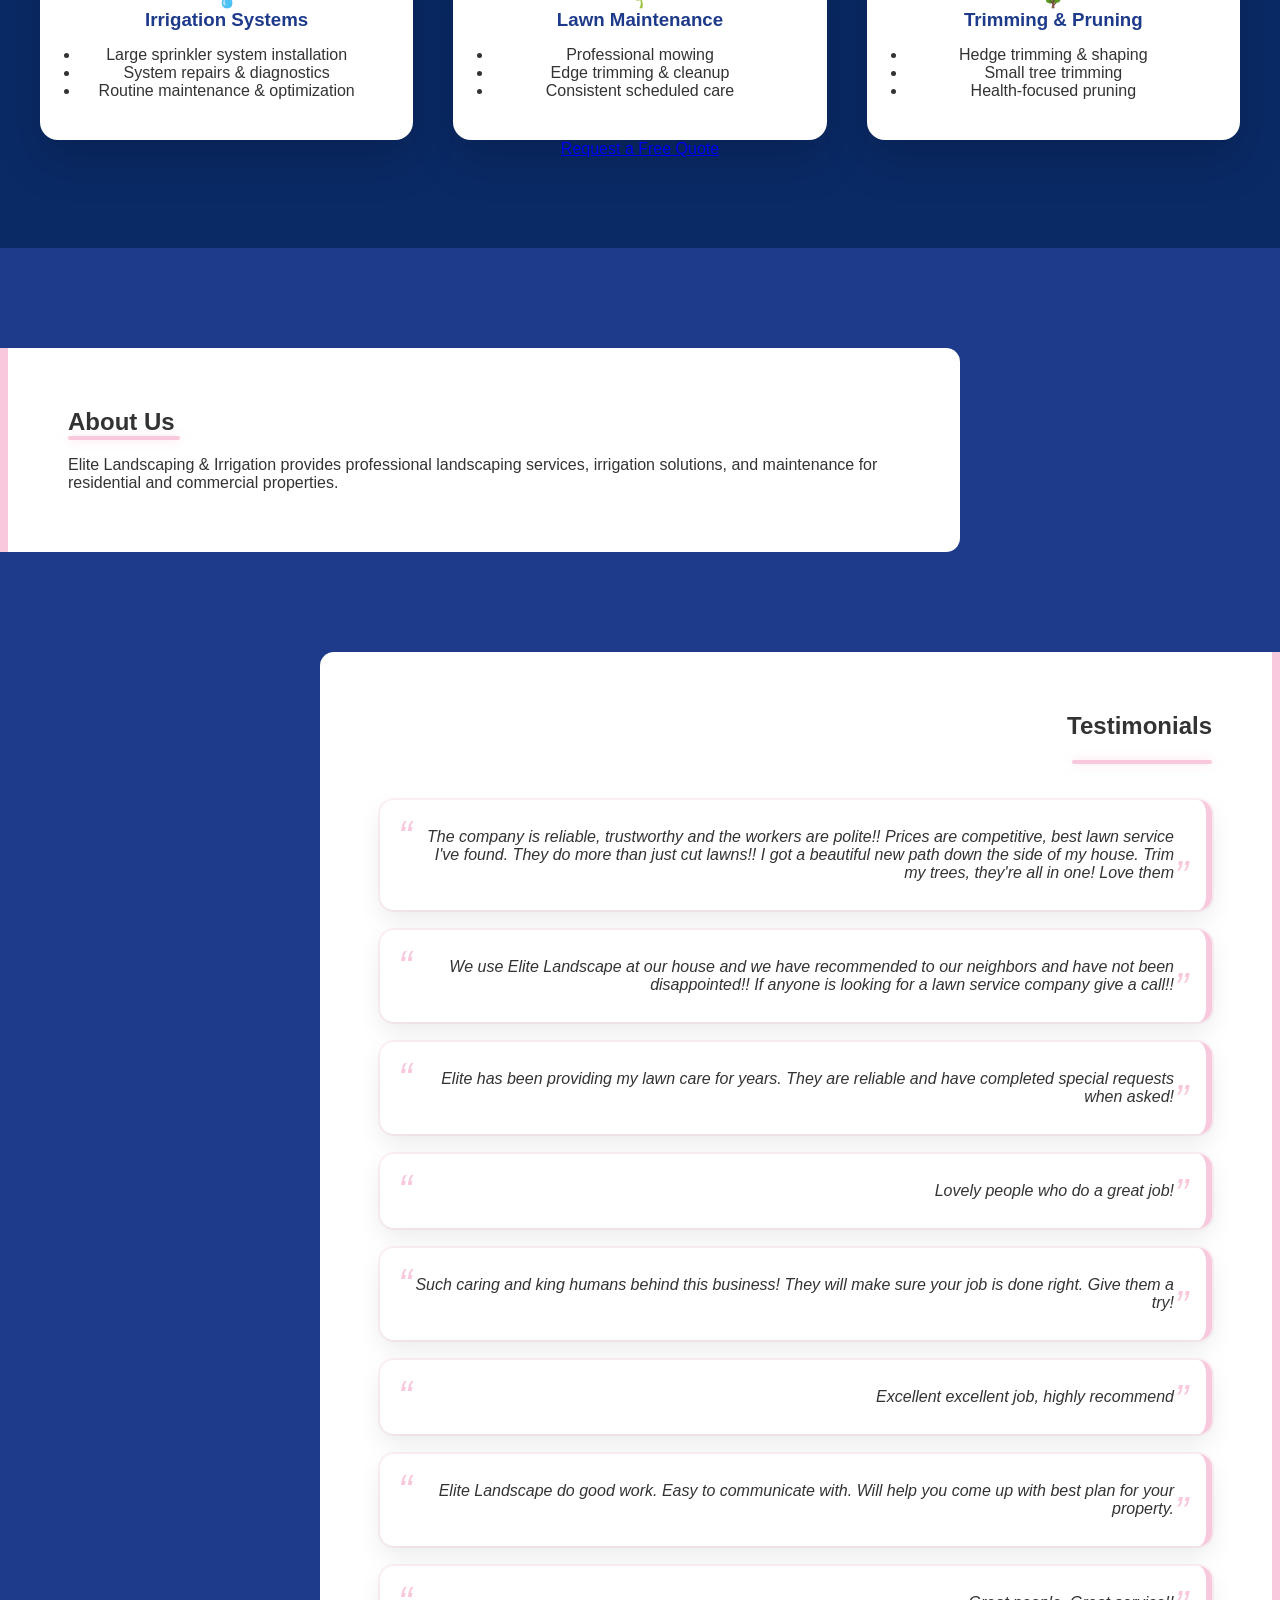
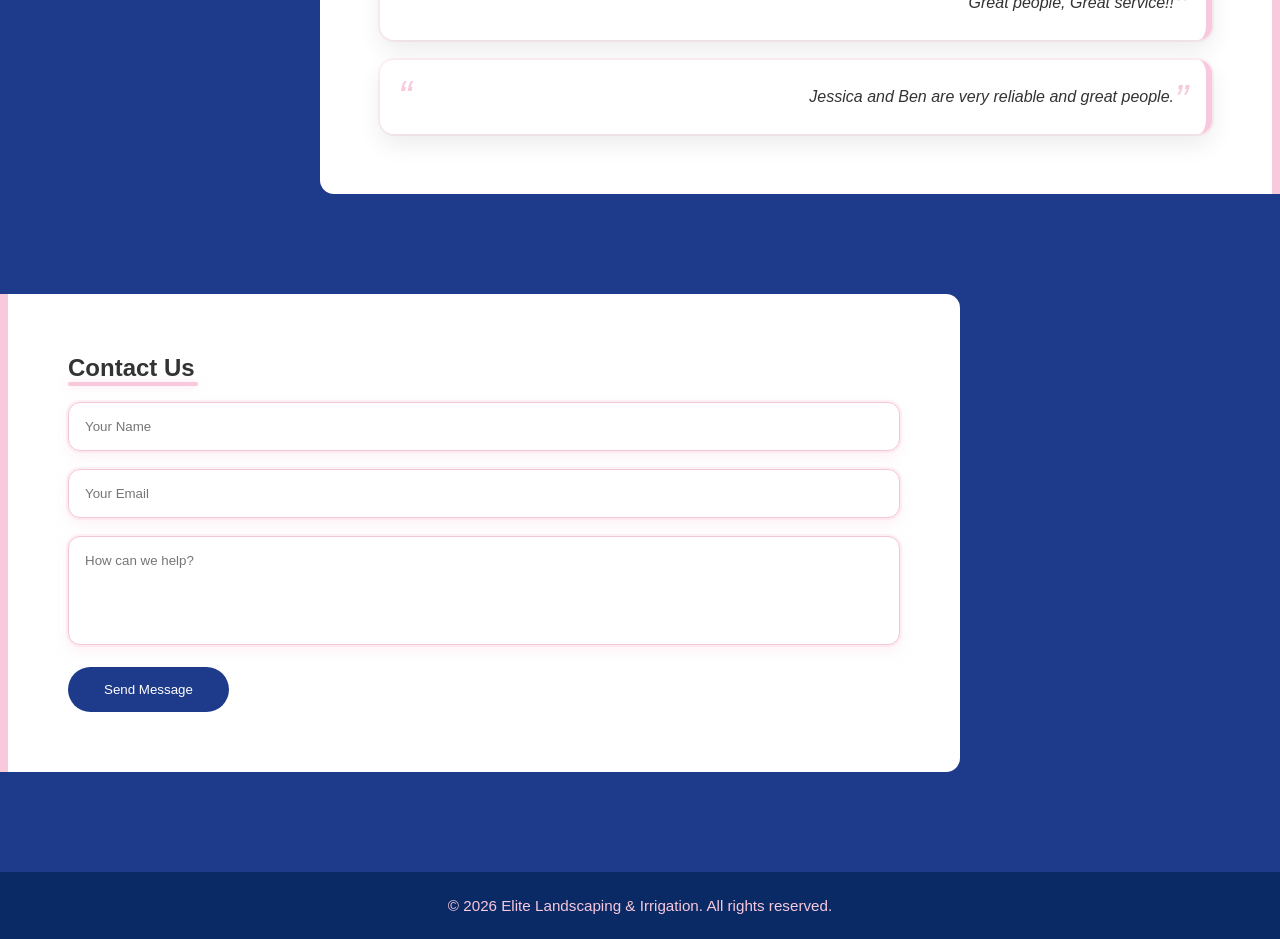
==== commit f2db9c80: "Update index.html" ====
--- a/index.html
+++ b/index.html
@@ -122,16 +122,16 @@
     <div class="inner">
       <h2>Testimonials</h2>
       <div class="L-divider testimonials-divider"></div>
-      <p>"The company is reliable, trustworthy and the workers are polite!! Prices are competitive, best lawn service I've found. They do more than just cut lawns!! I got a beautiful new path down the side of my house. Trim my trees, they're all in one! Love them"</p>
-      <p>"We use Elite Landscape at our house and we have recommended to our neighbors and have not been disappointed!! If anyone is looking for a lawn service company give a call!!"</p>
-      <p>"Elite has been providing my lawn care for years. They are reliable and have completed special requests when asked!"</p>
-      <p>"Lovely people who do a great job!</p>
-      <p>"Such caring and king humans behind this business! They will make sure your job is done right. Give them a try!"</p>
-      <p>"Excellent excellent job, highly recommend"</p>
+      <p>The company is reliable, trustworthy and the workers are polite!! Prices are competitive, best lawn service I've found. They do more than just cut lawns!! I got a beautiful new path down the side of my house. Trim my trees, they're all in one! Love them</p>
+      <p>We use Elite Landscape at our house and we have recommended to our neighbors and have not been disappointed!! If anyone is looking for a lawn service company give a call!!</p>
+      <p>Elite has been providing my lawn care for years. They are reliable and have completed special requests when asked!</p>
+      <p>Lovely people who do a great job!</p>
+      <p>Such caring and king humans behind this business! They will make sure your job is done right. Give them a try!</p>
+      <p>Excellent excellent job, highly recommend</p>
       <p>Elite Landscape do good work. Easy to communicate with. Will help you come up with best plan for your property.</p>
-      <p>"Great people, Great service!!"</p>
-      <p> "Jessica and Ben are very reliable and great people."</p>
-      
+      <p>Great people, Great service!!</p>
+      <p> Jessica and Ben are very reliable and great people.</p>
+
 
     </div>
   </section>
--- a/styles.css
+++ b/styles.css
@@ -365,6 +365,66 @@
 }
 
 /* =========================
+   TESTIMONIAL CARDS
+========================= */
+
+#testimonials .inner {
+  display: flex;
+  flex-direction: column;
+  gap: 20px;
+}
+
+#testimonials p {
+  position: relative;
+  background: #ffffff;
+  padding: 28px 32px;
+  border-radius: 14px;
+  border-right: 6px solid #f8c8dc;
+  box-shadow:
+    0 10px 25px rgba(0,0,0,0.08),
+    0 0 0 2px rgba(248,200,220,0.25);
+  margin: 0;
+  font-style: italic;
+}
+
+/* Opening quote */
+#testimonials p::before {
+  content: "“";
+  font-size: 2.6rem;
+  color: #f8c8dc;
+  position: absolute;
+  top: 12px;
+  left: 18px;
+}
+
+/* Closing quote */
+#testimonials p::after {
+  content: "”";
+  font-size: 2.6rem;
+  color: #f8c8dc;
+  position: absolute;
+  bottom: 10px;
+  right: 18px;
+}
+
+/* Mobile alignment correction */
+@media (max-width: 900px) {
+  .content.right .inner {
+    text-align: left;
+  }
+
+  #testimonials p {
+    border-right: none;
+    border-left: 6px solid #f8c8dc;
+  }
+
+  #testimonials p::after {
+    right: auto;
+    left: 18px;
+  }
+}
+
+/* =========================
    FOOTER
 ========================= */
 footer {
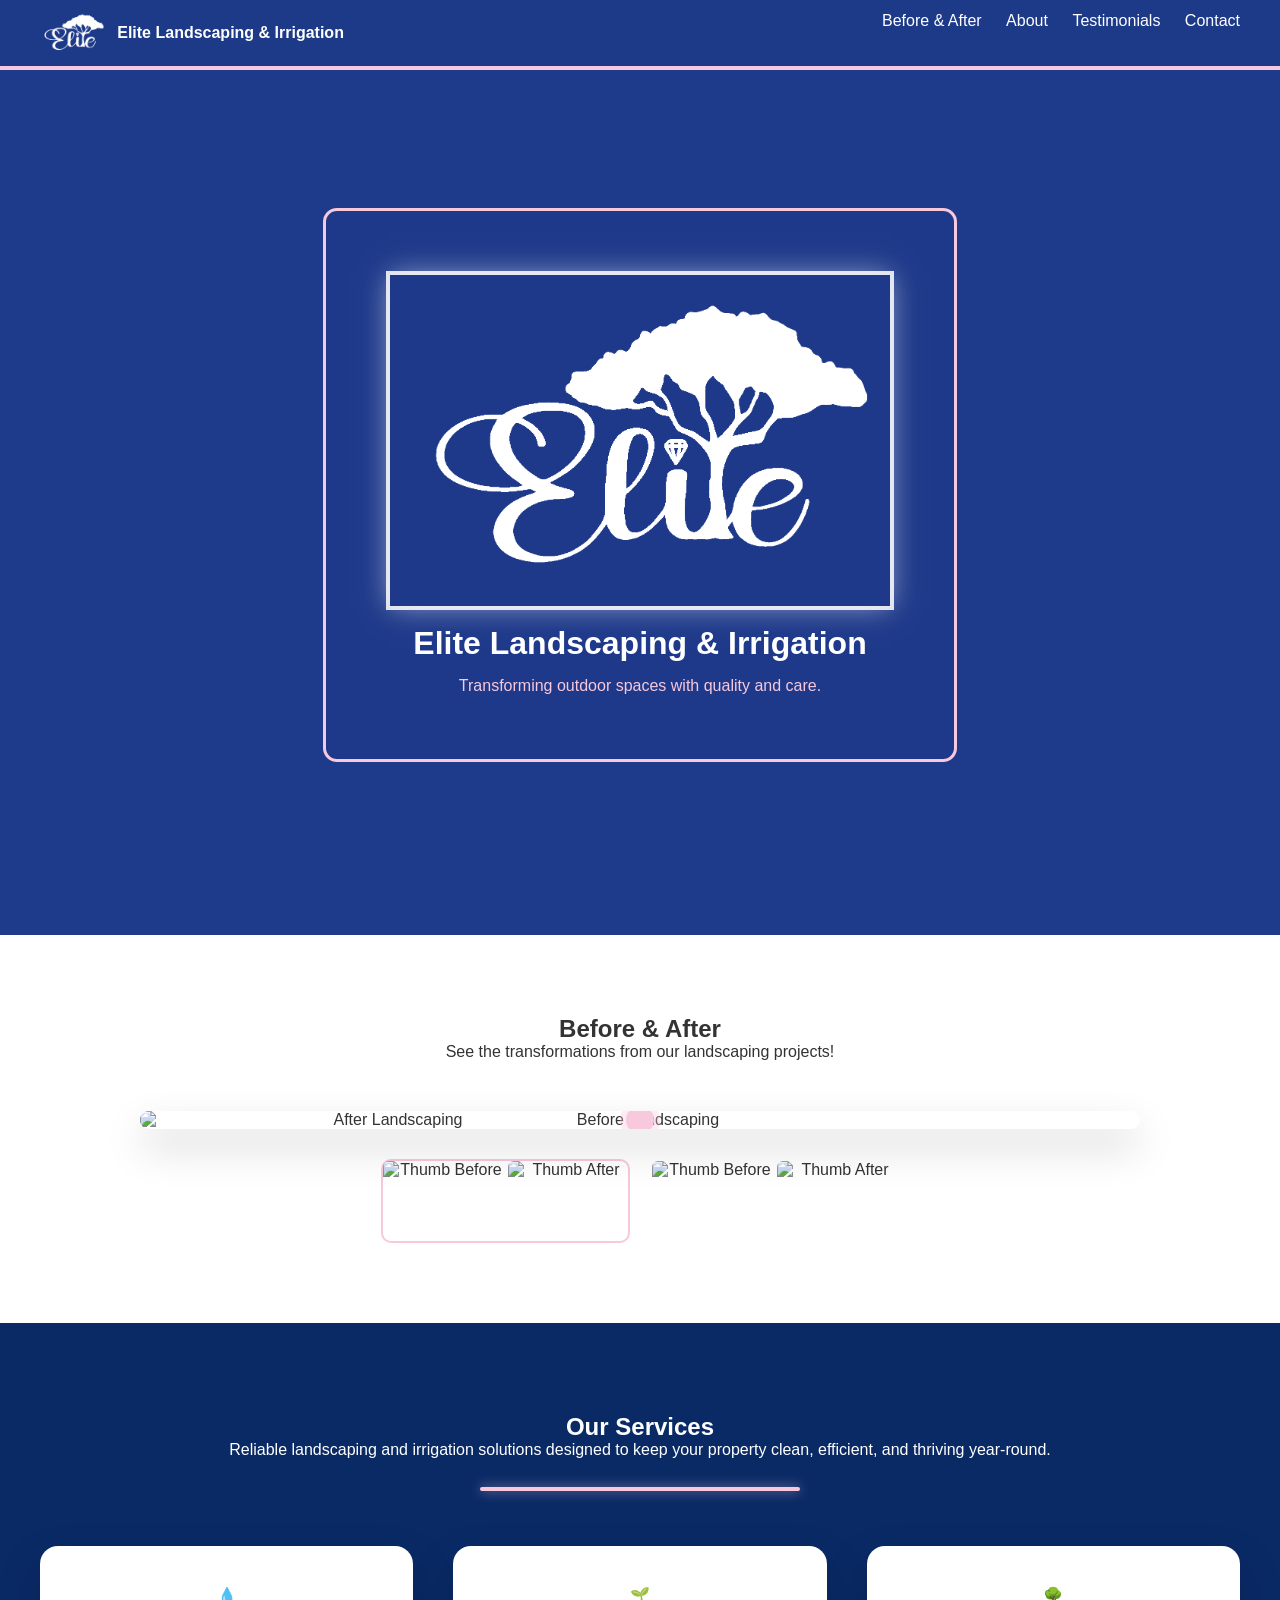
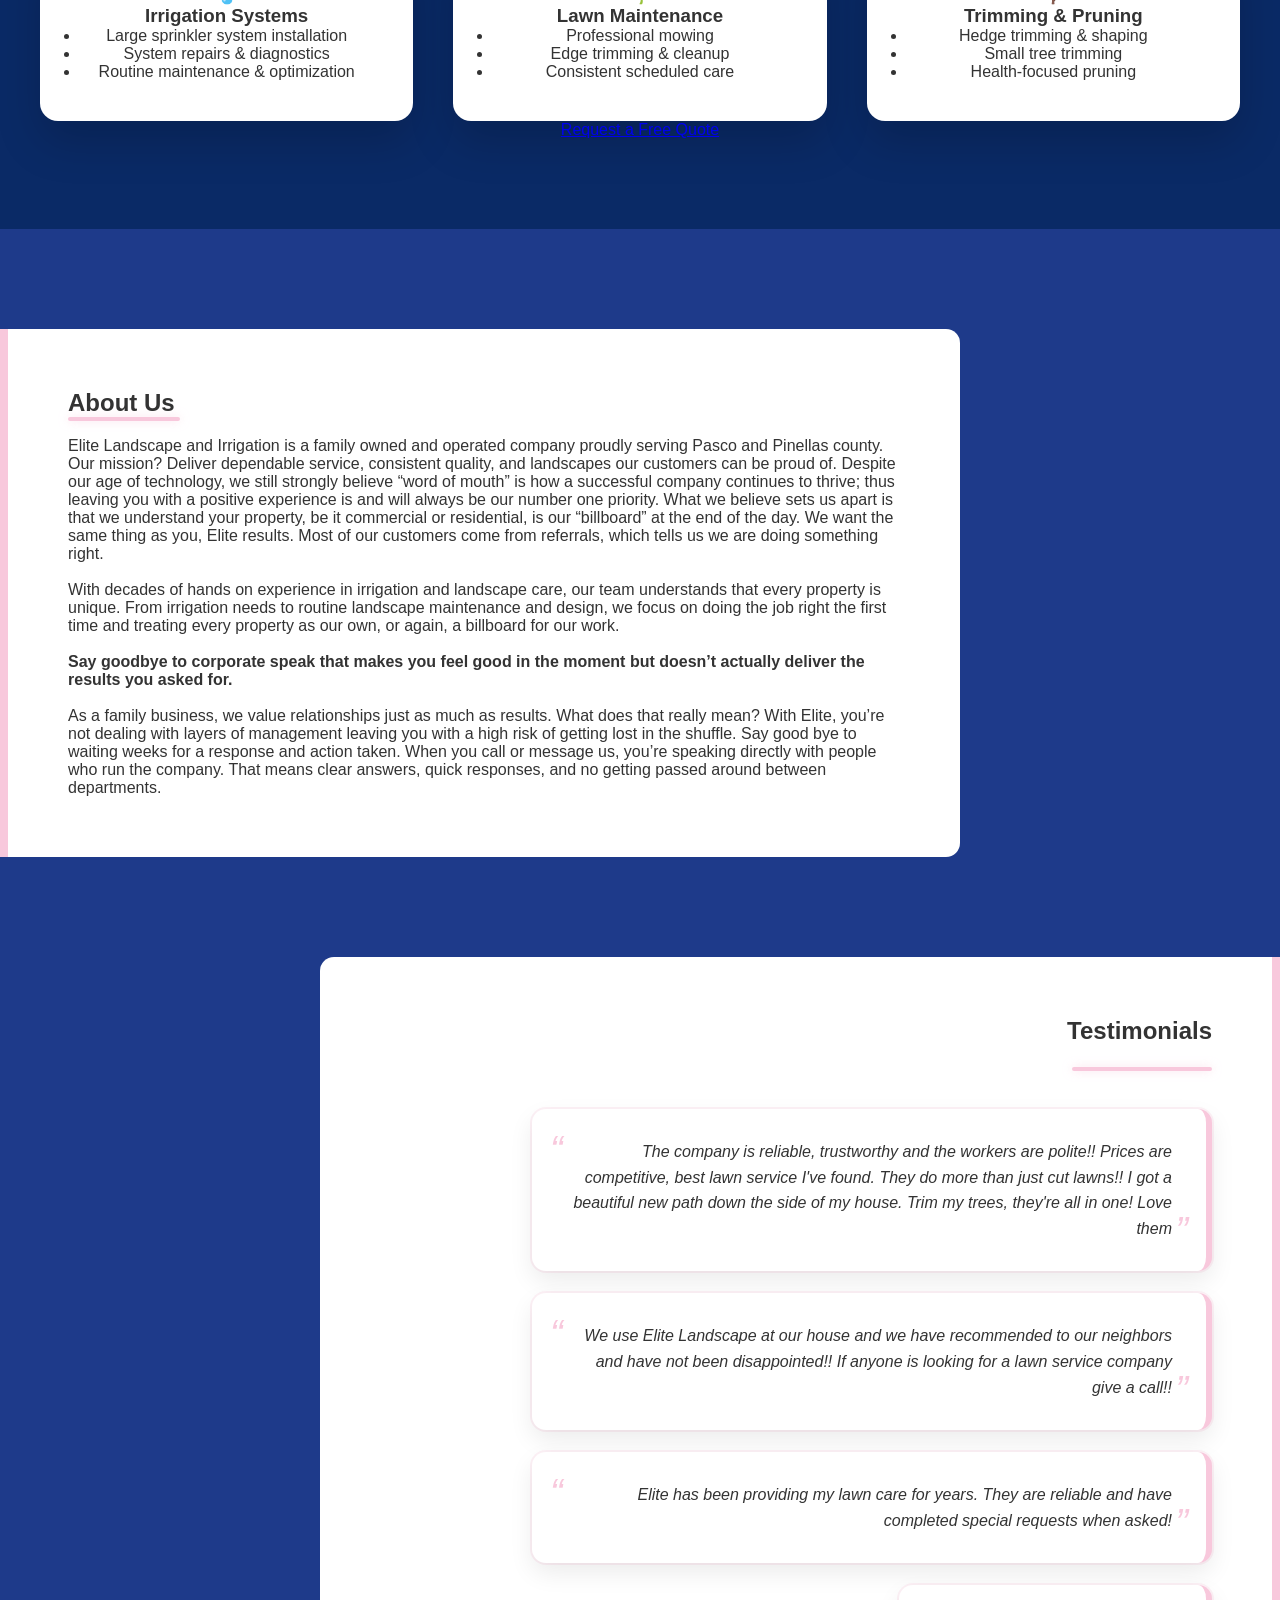
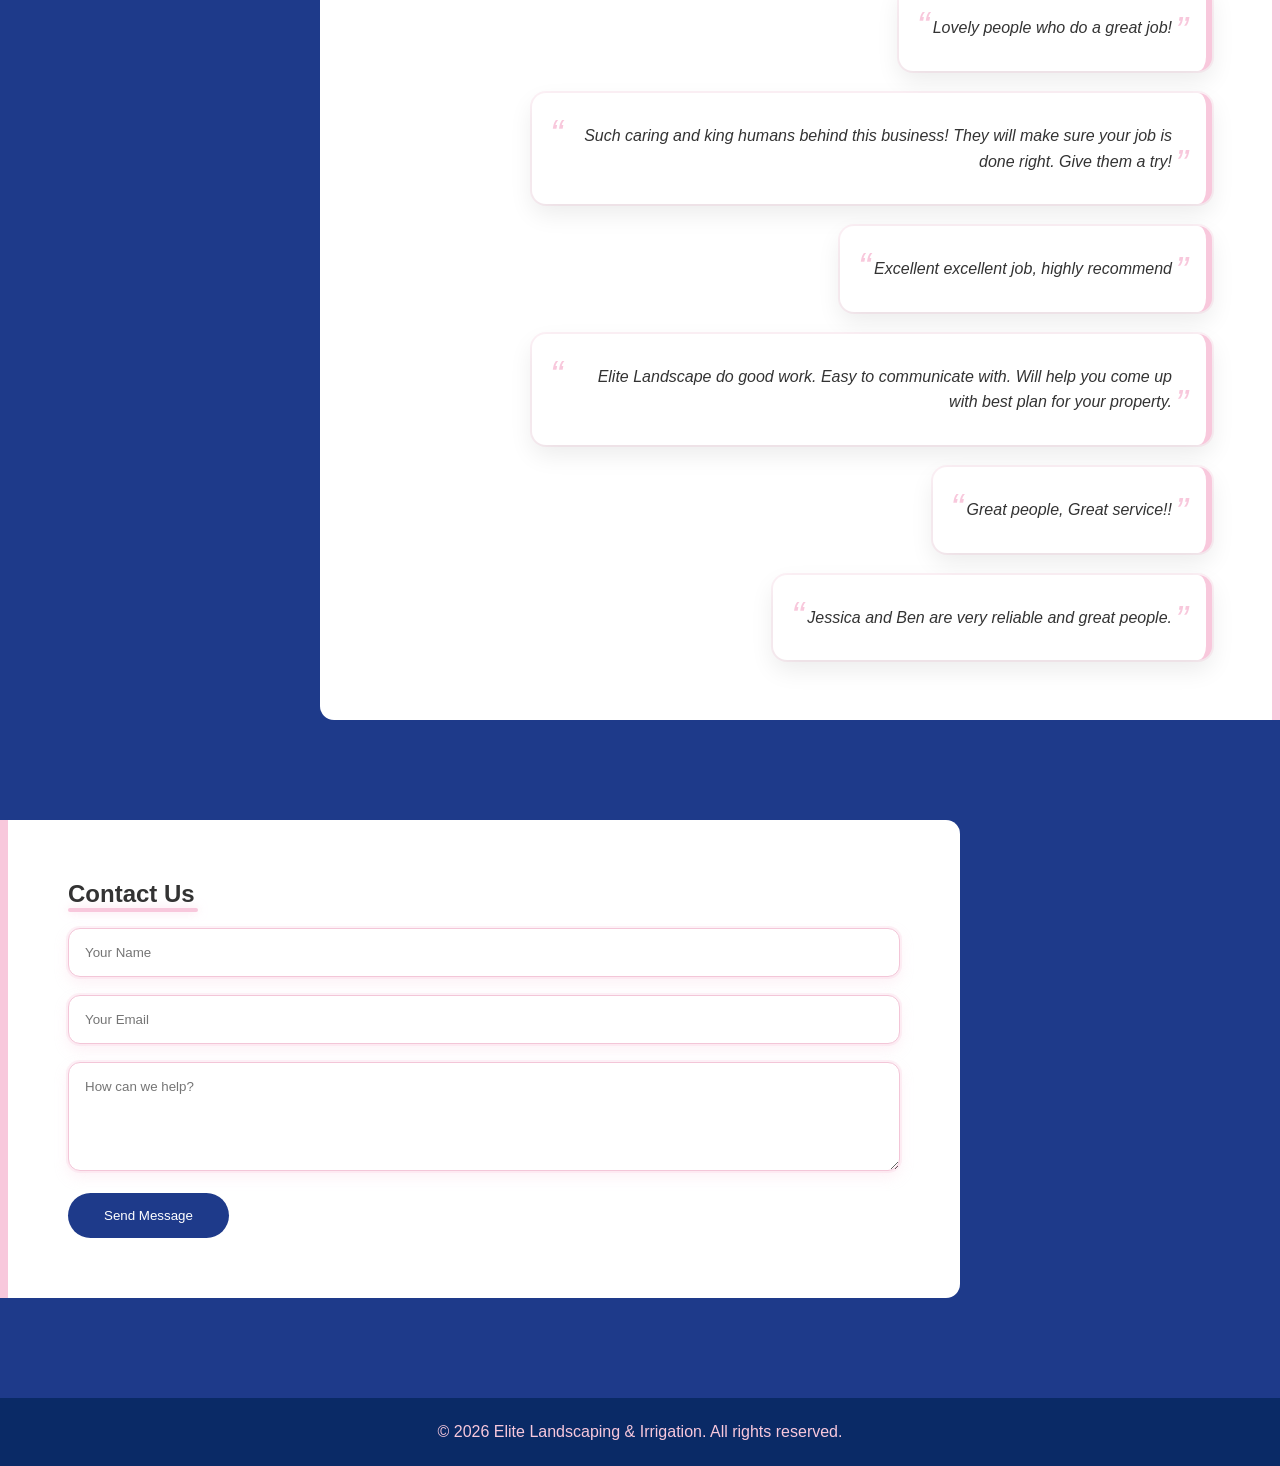
==== commit a8b98217: "Update index.html" ====
--- a/index.html
+++ b/index.html
@@ -113,7 +113,13 @@
     <div class="inner">
       <h2>About Us</h2>
       <div class="L-divider about-divider"></div>
-      <p>Elite Landscaping & Irrigation provides professional landscaping services, irrigation solutions, and maintenance for residential and commercial properties.</p>
+      <p>Elite Landscape and Irrigation is a family owned and operated company proudly serving Pasco and Pinellas county. Our mission? Deliver dependable service, consistent quality, and landscapes our customers can be proud of. Despite our age of technology, we still strongly believe “word of mouth” is how a successful company continues to thrive; thus leaving you with a positive experience is and will always be our number one priority. What we believe sets us apart is that we understand your property, be it commercial or residential, is our “billboard” at the end of the day. We want the same thing as you, Elite results. Most of our customers come from referrals, which tells us we are doing something right.</p><br>
+
+      <p>With decades of hands on experience in irrigation and landscape care, our team understands that every property is unique. From irrigation needs to routine landscape maintenance and design, we focus on doing the job right the first time and treating every property as our own, or again, a billboard for our work.</p><br>
+
+      <p><b>Say goodbye to corporate speak that makes you feel good in the moment but doesn’t actually deliver the results you asked for.</p></b><br>
+
+      <p>As a family business, we value relationships just as much as results. What does that really mean? With Elite, you’re not dealing with layers of management leaving you with a high risk of getting lost in the shuffle. Say good bye to waiting weeks for a response and action taken. When you call or message us, you’re speaking directly with people who run the company. That means clear answers, quick responses, and no getting passed around between departments. </p>
     </div>
   </section>
 
--- a/styles.css
+++ b/styles.css
@@ -74,11 +74,24 @@
   justify-content: center;
   align-items: center;
   overflow: hidden;
-  background: url("https://images.unsplash.com/photo-1501004318641-b39e6451bec6") center center no-repeat;
+  background: url("https://res.cloudinary.com/dbfpmqcol/image/upload/v1773181089/backdrop.jpeg_luummr.jpg") center center no-repeat;
   background-size: cover;
 }
 
+.hero::before {
+  content: "";
+  position: absolute;
+  top: 0;
+  left: 0;
+  width: 100%;
+  height: 100%;
+  background: rgba(30, 58, 138, 0.3); /* semi-transparent overlay */
+  z-index: 0;
+}
+
 .hero-text {
+  position: relative; /* ensure text is above overlay */
+  z-index: 1;
   background: rgba(30,58,138,.88);
   padding: 5vw;
   border-radius: 14px;
@@ -157,42 +170,37 @@
 .ba-container {
   position: relative;
   width: 100%;
-  max-width: 1000px; /* restrict max width */
+  max-width: 1000px;
   margin: 50px auto 0;
   overflow: hidden;
   border-radius: 16px;
   box-shadow: 0 18px 40px rgba(0,0,0,.18);
-  display: inline-block; /* shrink to image width */
-}
-
-/* Base image (before) */
+}
+
 .ba-before {
   display: block;
   width: 100%;
-  height: auto; /* natural height */
-}
-
-/* After overlay container (clip window) */
+  height: auto;
+}
+
 .ba-after {
   position: absolute;
   top: 0;
   left: 0;
   height: 100%;
-  width: 50%;           /* slider controls this */
+  width: 50%;
   overflow: hidden;
 }
 
-/* After image stays same size as before */
 .ba-after img {
   position: absolute;
   top: 0;
   left: 0;
   height: 100%;
-  width: 100%; /* match before width */
+  width: 100%;
   object-fit: cover;
 }
 
-/* Slider handle */
 .ba-handle {
   position: absolute;
   top: 50%;
@@ -207,15 +215,12 @@
   z-index: 10;
 }
 
-/* Prevent image dragging and text selection for slider */
 .ba-container,
 .ba-container img,
 .ba-handle {
-  user-select: none;       /* disable text selection */
-  -webkit-user-drag: none; /* disable image drag on WebKit browsers */
-  -moz-user-select: none;
-  -ms-user-select: none;
-  cursor: ew-resize;       /* keep the slider cursor */
+  user-select: none;
+  -webkit-user-drag: none;
+  cursor: ew-resize;
 }
 
 /* =========================
@@ -234,11 +239,10 @@
   cursor: pointer;
   border: 2px solid transparent;
   border-radius: 10px;
-  transition: border 0.2s;
 }
 
 .ba-thumb.selected {
-  border: 2px solid #f8c8dc;
+  border-color: #f8c8dc;
 }
 
 .ba-thumb img {
@@ -249,26 +253,6 @@
 }
 
 /* =========================
-   MOBILE
-========================= */
-@media (max-width: 900px) {
-  .ba-container {
-    width: 100%;
-    min-width: 0;
-  }
-
-  .ba-thumbnails {
-    flex-direction: column;
-    align-items: center;
-  }
-
-  .ba-thumb img {
-    width: 180px;
-    height: 120px;
-  }
-}
-
-/* =========================
    SERVICES
 ========================= */
 .services-section {
@@ -285,7 +269,7 @@
 
 .services-section h2,
 .services-intro {
-  color: #ffffff;
+  color: #fff;
 }
 
 .divider {
@@ -310,17 +294,12 @@
   box-shadow: 0 20px 45px rgba(0,0,0,.18);
 }
 
-.service-card h3 {
-  color: #1e3a8a;
-  margin-bottom: 15px;
-}
-
-/* =========================
-   LEFT / RIGHT SECTION DIVIDER
+/* =========================
+   SECTION DIVIDERS
 ========================= */
 .L-divider {
   height: 4px;
-  background-color: #f8c8dc;
+  background: #f8c8dc;
   border-radius: 2px;
   box-shadow: 0 0 10px rgba(248,200,220,.6);
   margin-bottom: 16px;
@@ -331,18 +310,63 @@
 .contact-divider { width: 130px; }
 
 /* =========================
+   TESTIMONIAL CARDS
+========================= */
+#testimonials .inner {
+  display: flex;
+  flex-direction: column;
+  align-items: flex-end;
+  gap: 22px;
+}
+
+#testimonials p {
+  position: relative;
+  display: inline-block;
+  max-width: 680px;
+  width: fit-content;
+  background: #fff;
+  padding: 30px 34px;
+  border-radius: 14px;
+  border-right: 6px solid #f8c8dc;
+  box-shadow:
+    0 10px 25px rgba(0,0,0,.08),
+    0 0 0 2px rgba(248,200,220,.25);
+  font-style: italic;
+  line-height: 1.6;
+  text-align: right;
+}
+
+#testimonials p::before {
+  content: "“";
+  position: absolute;
+  top: 10px;
+  left: 18px;
+  font-size: 2.4rem;
+  color: #f8c8dc;
+}
+
+#testimonials p::after {
+  content: "”";
+  position: absolute;
+  bottom: 10px;
+  right: 18px;
+  font-size: 2.4rem;
+  color: #f8c8dc;
+}
+
+/* =========================
    CONTACT FORM
 ========================= */
 #contact input,
 #contact textarea {
   width: 100%;
   padding: 16px;
-  resize: none;
   margin-bottom: 18px;
   border-radius: 12px;
   border: 1px solid #f3c6d8;
-  box-shadow: 0 0 0 2px rgba(248,200,220,.25),
-              0 6px 14px rgba(248,200,220,.25);
+  box-shadow:
+    0 0 0 2px rgba(248,200,220,.25),
+    0 6px 14px rgba(248,200,220,.25);
 }
 
 #contact button {
@@ -354,66 +378,34 @@
 }
 
 /* =========================
-   RIGHT-ALIGNED TEXT FOR TESTIMONIALS
-========================= */
-.content.right .inner {
-  text-align: right;
-}
-
-#testimonials p {
-  margin-bottom: 18px;
-}
-
-/* =========================
-   TESTIMONIAL CARDS
-========================= */
-
-#testimonials .inner {
-  display: flex;
-  flex-direction: column;
-  gap: 20px;
-}
-
-#testimonials p {
-  position: relative;
-  background: #ffffff;
-  padding: 28px 32px;
-  border-radius: 14px;
-  border-right: 6px solid #f8c8dc;
-  box-shadow:
-    0 10px 25px rgba(0,0,0,0.08),
-    0 0 0 2px rgba(248,200,220,0.25);
-  margin: 0;
-  font-style: italic;
-}
-
-/* Opening quote */
-#testimonials p::before {
-  content: "“";
-  font-size: 2.6rem;
+   FOOTER
+========================= */
+footer {
+  text-align: center;
   color: #f8c8dc;
-  position: absolute;
-  top: 12px;
-  left: 18px;
-}
-
-/* Closing quote */
-#testimonials p::after {
-  content: "”";
-  font-size: 2.6rem;
-  color: #f8c8dc;
-  position: absolute;
-  bottom: 10px;
-  right: 18px;
-}
-
-/* Mobile alignment correction */
+  background: #0a2a66;
+  padding: 25px 0;
+}
+
+/* =========================
+   MOBILE ADJUSTMENTS
+========================= */
 @media (max-width: 900px) {
+  .services-grid {
+    grid-template-columns: 1fr;
+  }
+
+  .content {
+    width: 100vw;
+  }
+
   .content.right .inner {
     text-align: left;
   }
 
   #testimonials p {
+    margin-left: 0;
+    max-width: 100%;
     border-right: none;
     border-left: 6px solid #f8c8dc;
   }
@@ -421,30 +413,6 @@
   #testimonials p::after {
     right: auto;
     left: 18px;
-  }
-}
-
-/* =========================
-   FOOTER
-========================= */
-footer {
-  text-align: center;
-  color: #f8c8dc;
-  background-color: #0a2a66;
-  padding: 25px 0;
-  font-size: 0.95rem;
-}
-
-/* =========================
-   MOBILE CONTENT ADJUSTMENTS
-========================= */
-@media (max-width: 900px) {
-  .services-grid {
-    grid-template-columns: 1fr;
-  }
-
-  .content {
-    width: 100vw;
   }
 
   .hero {
@@ -455,7 +423,6 @@
 
   .hero-text {
     padding: 30px 20px;
-    max-width: 100%;
   }
 
   .inner-center {
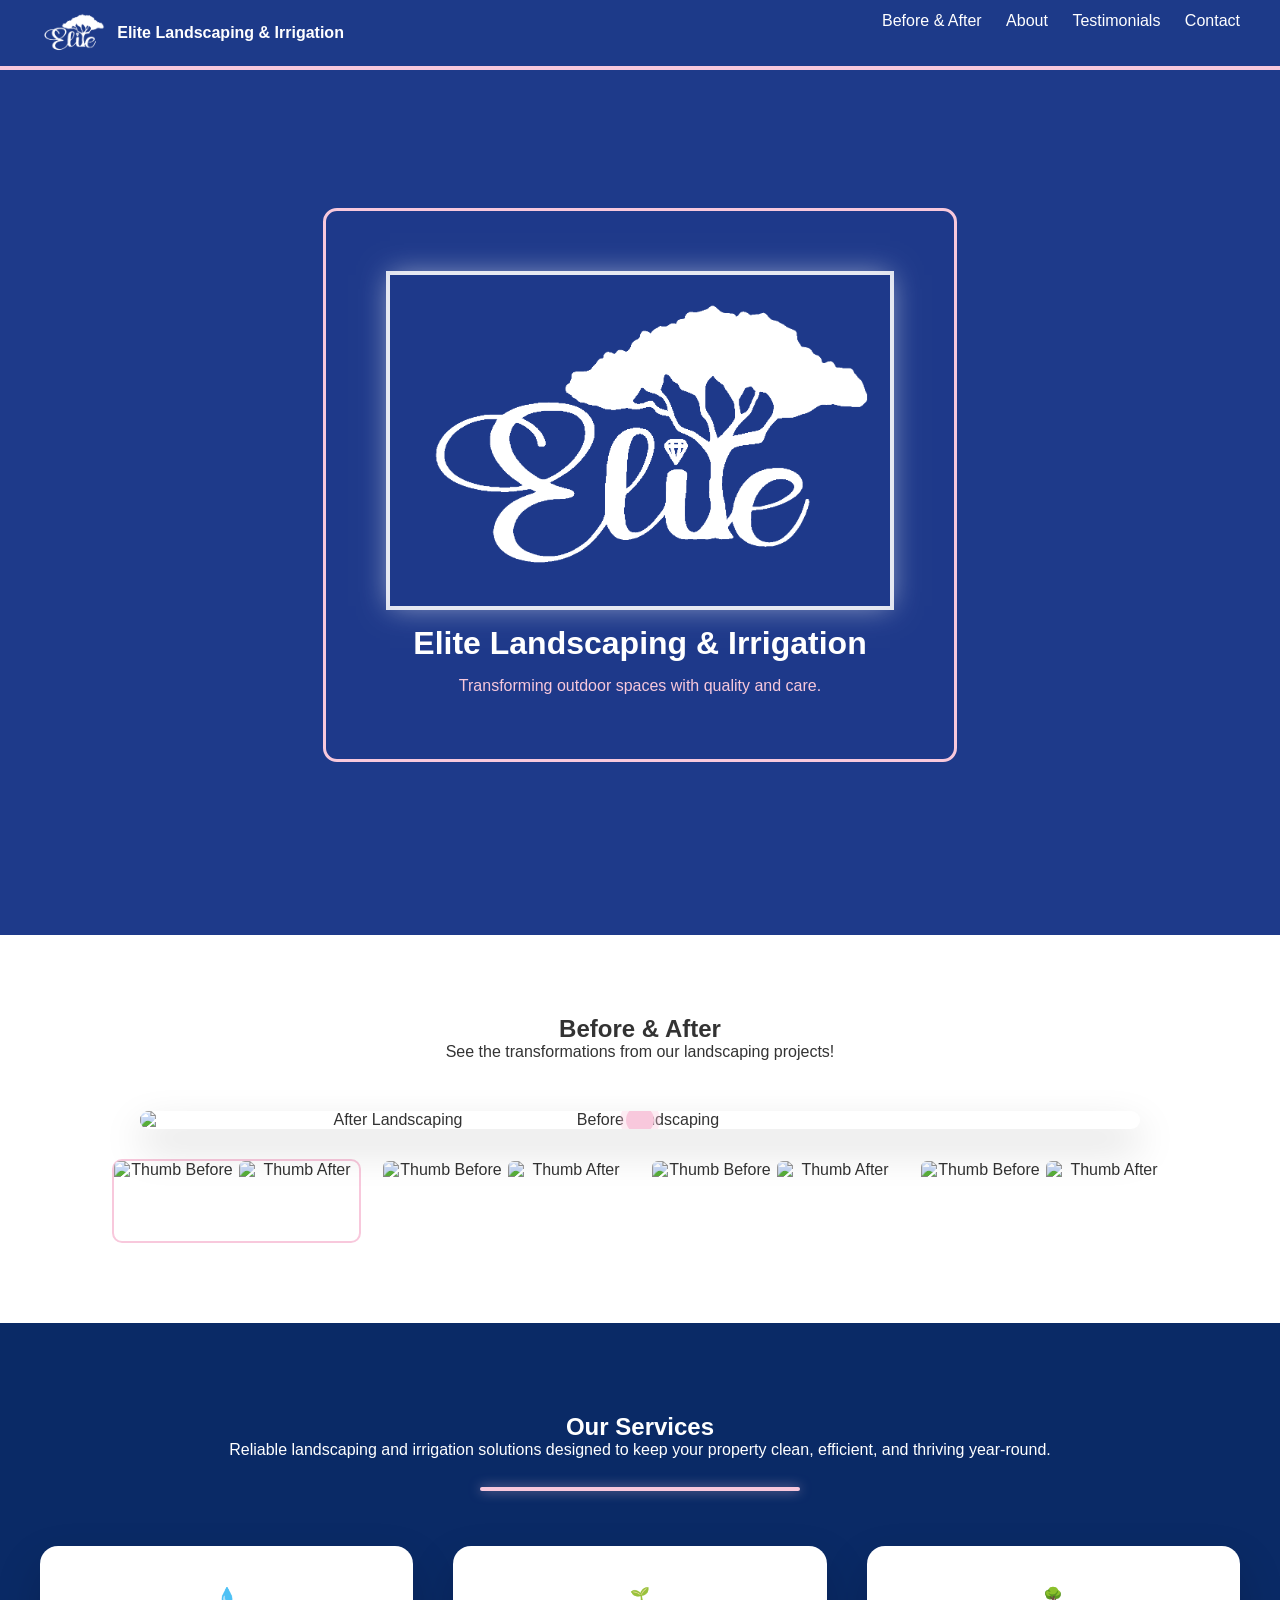
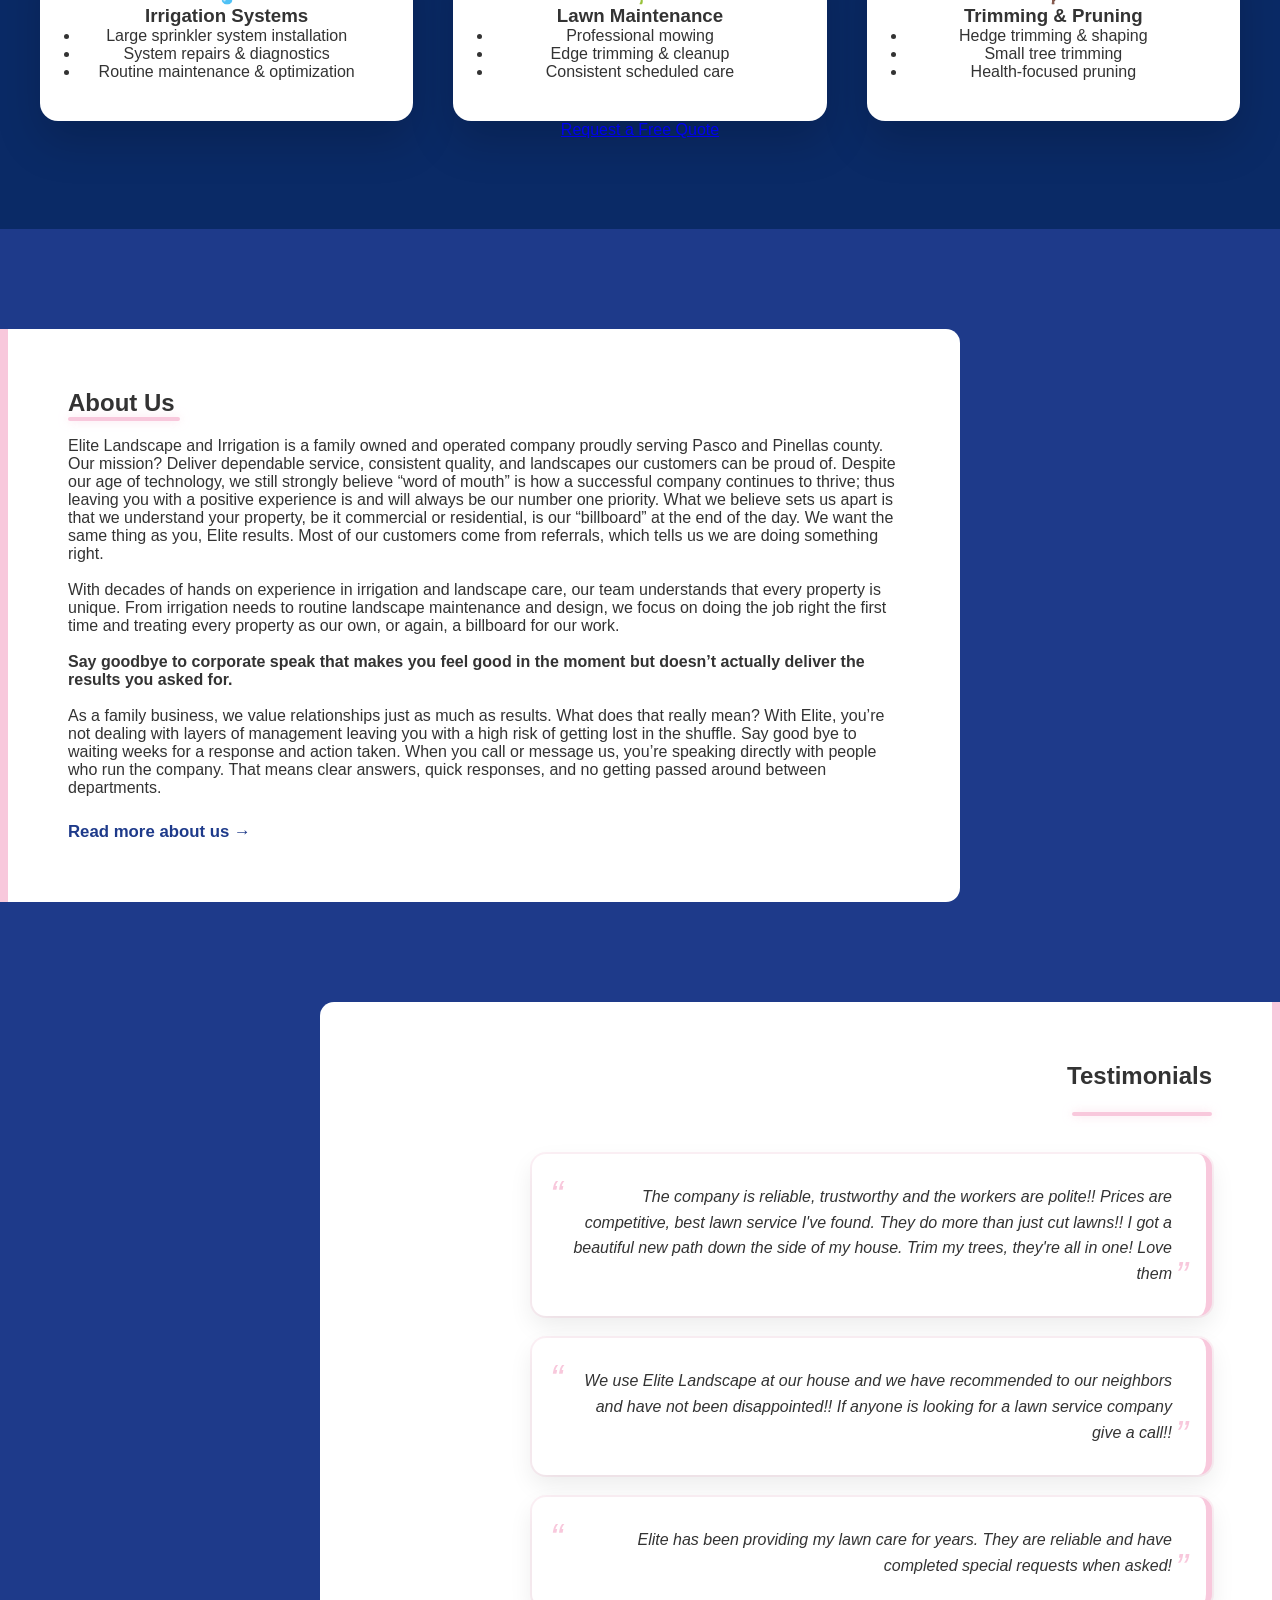
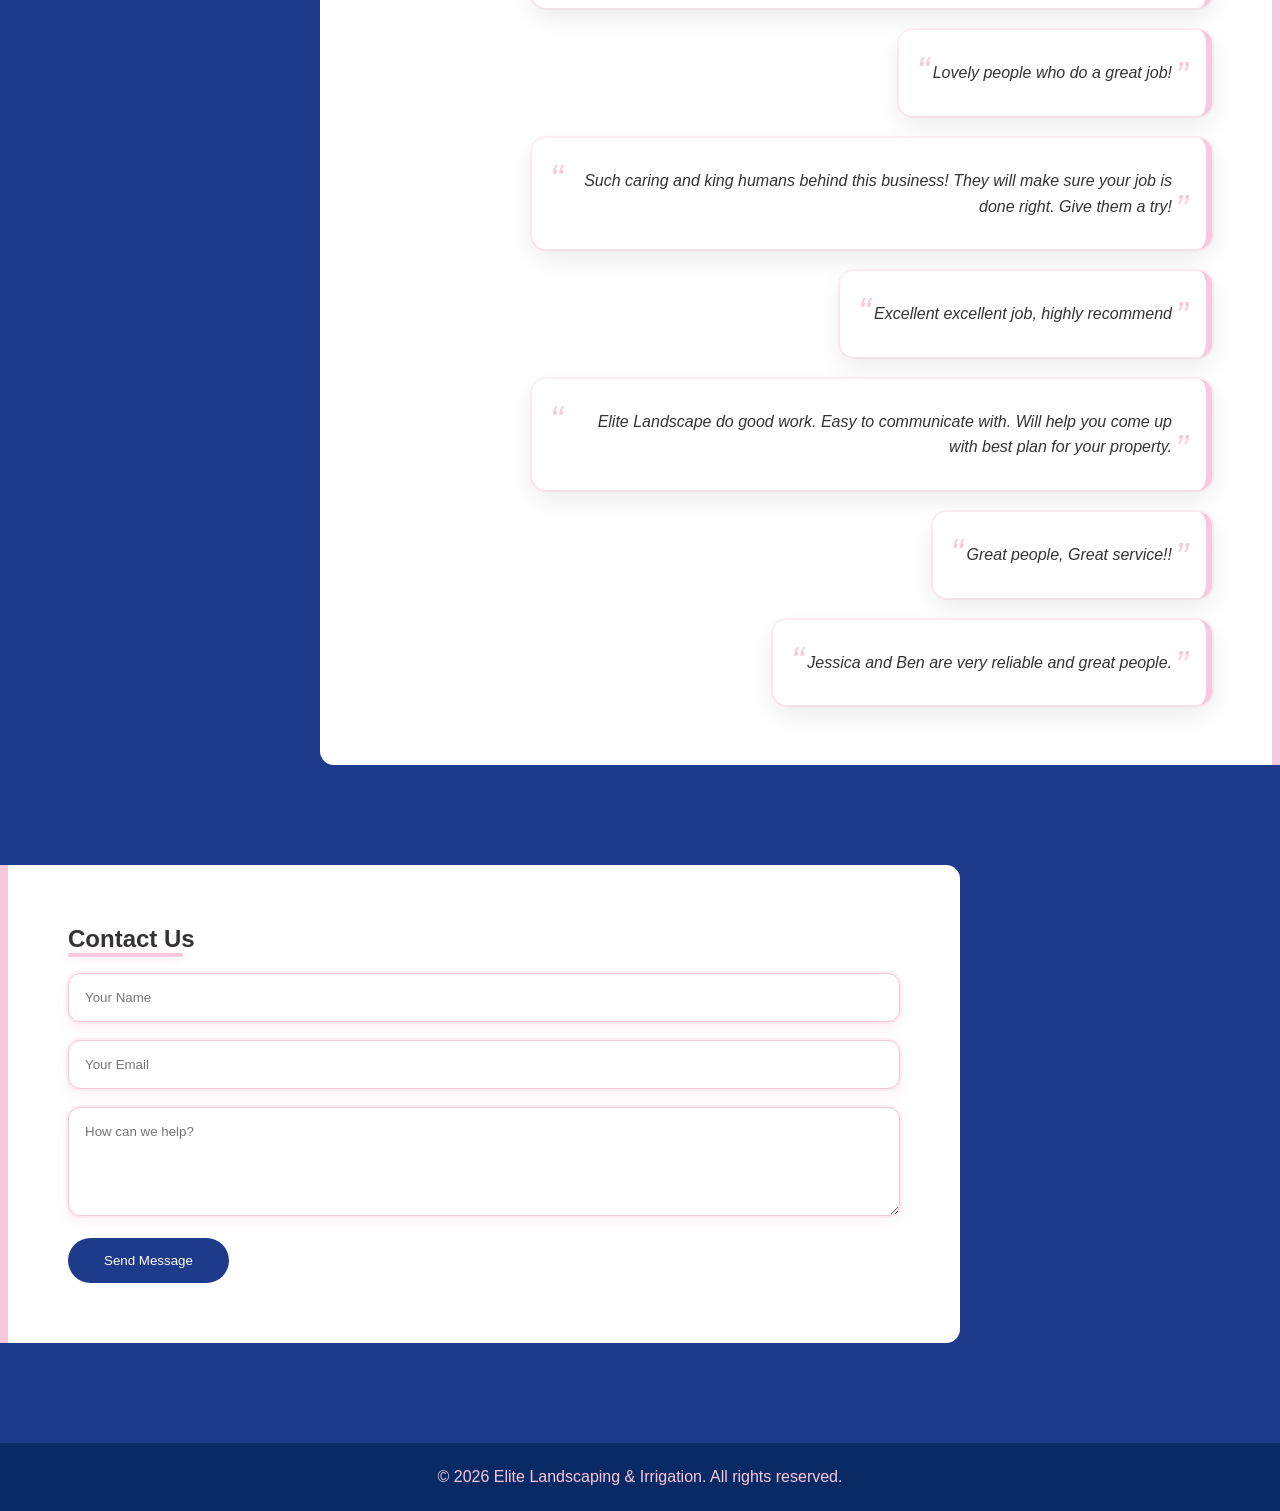
==== commit 8374f0c0: "added features about.html page, more thumbnail before/after, and swapped css on before/after" ====
--- a/index.html
+++ b/index.html
@@ -31,38 +31,57 @@
     </div>
   </section>
 
-  <!-- BEFORE & AFTER -->
-  <section id="before-after" class="content-fullwidth">
-    <div class="inner-center">
-      <h2>Before & After</h2>
-      <p>See the transformations from our landscaping projects!</p>
-
-      <div class="ba-container">
-        <img src="https://res.cloudinary.com/dbfpmqcol/image/upload/v1772047235/before_muknzn.jpg" alt="Before Landscaping" class="ba-before">
-        <div class="ba-after">
-          <img src="https://res.cloudinary.com/dbfpmqcol/image/upload/v1772047235/after_svwxxn.jpg" alt="After Landscaping">
-        </div>
-        <div class="ba-handle"></div>
-      </div>
-
-      <div class="ba-thumbnails">
-        <div class="ba-thumb selected" 
-             data-before="https://res.cloudinary.com/dbfpmqcol/image/upload/v1772047235/before_muknzn.jpg"
-             data-after="https://res.cloudinary.com/dbfpmqcol/image/upload/v1772047235/after_svwxxn.jpg">
-          <img src="https://res.cloudinary.com/dbfpmqcol/image/upload/v1772047235/before_muknzn.jpg" alt="Thumb Before">
-          <img src="https://res.cloudinary.com/dbfpmqcol/image/upload/v1772047235/after_svwxxn.jpg" alt="Thumb After">
-        </div>
-
-        <div class="ba-thumb" 
-             data-before="https://res.cloudinary.com/dbfpmqcol/image/upload/v1772046906/cld-sample.jpg"
-             data-after="https://res.cloudinary.com/dbfpmqcol/image/upload/v1772046907/main-sample.png">
-          <img src="https://res.cloudinary.com/dbfpmqcol/image/upload/v1772046906/cld-sample.jpg" alt="Thumb Before">
-          <img src="https://res.cloudinary.com/dbfpmqcol/image/upload/v1772046907/main-sample.png" alt="Thumb After">
-        </div>
-      </div>
-
-    </div>
-  </section>
+<!-- BEFORE & AFTER -->
+<section id="before-after" class="content-fullwidth">
+  <div class="inner-center">
+    <h2>Before & After</h2>
+    <p>See the transformations from our landscaping projects!</p>
+
+    <div class="ba-container">
+      <!-- Before image is underneath -->
+      <img src="https://res.cloudinary.com/dbfpmqcol/image/upload/v1772047235/before_muknzn.jpg" alt="Before Landscaping" class="ba-before">
+      <div class="ba-after">
+        <img src="https://res.cloudinary.com/dbfpmqcol/image/upload/v1772047235/after_svwxxn.jpg" alt="After Landscaping">
+      </div>
+      <div class="ba-handle"></div>
+    </div>
+
+    <div class="ba-thumbnails">
+      <!-- Set 1 -->
+      <div class="ba-thumb selected" 
+           data-before="https://res.cloudinary.com/dbfpmqcol/image/upload/v1772047235/before_muknzn.jpg"
+           data-after="https://res.cloudinary.com/dbfpmqcol/image/upload/v1772047235/after_svwxxn.jpg">
+        <img src="https://res.cloudinary.com/dbfpmqcol/image/upload/v1772047235/before_muknzn.jpg" alt="Thumb Before">
+        <img src="https://res.cloudinary.com/dbfpmqcol/image/upload/v1772047235/after_svwxxn.jpg" alt="Thumb After">
+      </div>
+
+      <!-- Set 2 -->
+      <div class="ba-thumb" 
+           data-before="https://res.cloudinary.com/dbfpmqcol/image/upload/v1774718718/B1_vtc1be.jpg"
+           data-after="https://res.cloudinary.com/dbfpmqcol/image/upload/v1774718718/A1_e7fgd8.png">
+        <img src="https://res.cloudinary.com/dbfpmqcol/image/upload/v1774718718/B1_vtc1be.jpg" alt="Thumb Before">
+        <img src="https://res.cloudinary.com/dbfpmqcol/image/upload/v1774718718/A1_e7fgd8.png" alt="Thumb After">
+      </div>
+
+      <!-- Set 3 -->
+      <div class="ba-thumb" 
+           data-before="https://res.cloudinary.com/dbfpmqcol/image/upload/v1774718718/B3_hgjlel.jpg"
+           data-after="https://res.cloudinary.com/dbfpmqcol/image/upload/v1774718718/A3_ygsoy4.jpg">
+        <img src="https://res.cloudinary.com/dbfpmqcol/image/upload/v1774718718/B3_hgjlel.jpg" alt="Thumb Before">
+        <img src="https://res.cloudinary.com/dbfpmqcol/image/upload/v1774718718/A3_ygsoy4.jpg" alt="Thumb After">
+      </div>
+
+      <!-- Set 4 -->
+      <div class="ba-thumb" 
+           data-before="https://res.cloudinary.com/dbfpmqcol/image/upload/v1774718718/B2_hmluvb.jpg"
+           data-after="https://res.cloudinary.com/dbfpmqcol/image/upload/v1774718718/A2_yul92o.jpg">
+        <img src="https://res.cloudinary.com/dbfpmqcol/image/upload/v1774718718/B2_hmluvb.jpg" alt="Thumb Before">
+        <img src="https://res.cloudinary.com/dbfpmqcol/image/upload/v1774718718/A2_yul92o.jpg" alt="Thumb After">
+      </div>
+
+    </div>
+  </div>
+</section>
 
   <!-- SERVICES -->
   <section id="services" class="services-section">
@@ -120,6 +139,9 @@
       <p><b>Say goodbye to corporate speak that makes you feel good in the moment but doesn’t actually deliver the results you asked for.</p></b><br>
 
       <p>As a family business, we value relationships just as much as results. What does that really mean? With Elite, you’re not dealing with layers of management leaving you with a high risk of getting lost in the shuffle. Say good bye to waiting weeks for a response and action taken. When you call or message us, you’re speaking directly with people who run the company. That means clear answers, quick responses, and no getting passed around between departments. </p>
+      <p class="about-more">
+        <a href="about.html">Read more about us →</a>
+      </p>
     </div>
   </section>
 
@@ -137,8 +159,6 @@
       <p>Elite Landscape do good work. Easy to communicate with. Will help you come up with best plan for your property.</p>
       <p>Great people, Great service!!</p>
       <p> Jessica and Ben are very reliable and great people.</p>
-
-
     </div>
   </section>
 
@@ -163,13 +183,13 @@
 
   <script>
     // =========================
-    // Slider
+    // Proper Before/After Slider
     // =========================
     const container = document.querySelector('.ba-container');
-    const after = container.querySelector('.ba-after');
-    const afterImg = after.querySelector('img');
+    const beforeImg = container.querySelector('.ba-before');
+    const afterContainer = container.querySelector('.ba-after');
+    const afterImg = afterContainer.querySelector('img');
     const handle = container.querySelector('.ba-handle');
-    const beforeImg = container.querySelector('.ba-before');
 
     let dragging = false;
 
@@ -177,7 +197,7 @@
       const rect = container.getBoundingClientRect();
       let pos = x - rect.left;
       pos = Math.max(0, Math.min(pos, rect.width));
-      after.style.width = pos + 'px';
+      afterContainer.style.width = pos + 'px';
       handle.style.left = pos + 'px';
     }
 
@@ -191,7 +211,7 @@
 
     window.addEventListener('load', () => {
       const start = container.offsetWidth / 2;
-      after.style.width = start + 'px';
+      afterContainer.style.width = start + 'px';
       handle.style.left = start + 'px';
     });
 
@@ -201,14 +221,11 @@
     const thumbnails = document.querySelectorAll('.ba-thumb');
     thumbnails.forEach(thumb => {
       thumb.addEventListener('click', () => {
-        const beforeSrc = thumb.getAttribute('data-before');
-        const afterSrc = thumb.getAttribute('data-after');
-
-        beforeImg.src = beforeSrc;
-        afterImg.src = afterSrc;
+        beforeImg.src = thumb.getAttribute('data-before');
+        afterImg.src = thumb.getAttribute('data-after');
 
         const start = container.offsetWidth / 2;
-        after.style.width = start + 'px';
+        afterContainer.style.width = start + 'px';
         handle.style.left = start + 'px';
 
         thumbnails.forEach(t => t.classList.remove('selected'));
--- a/styles.css
+++ b/styles.css
@@ -35,10 +35,12 @@
 }
 
 .brand {
+  text-decoration: none;
   display: flex;
   align-items: center;
   gap: 12px;
 }
+
 
 .brand img {
   height: 42px;
@@ -307,7 +309,7 @@
 
 .about-divider { width: 112px; }
 .testimonials-divider { width: 140px; margin-left: auto; }
-.contact-divider { width: 130px; }
+.contact-divider { width: 115px; }
 
 /* =========================
    TESTIMONIAL CARDS
@@ -428,4 +430,39 @@
   .inner-center {
     padding: 0 20px;
   }
+}
+
+/* =========================
+   ABOUT LINK (SAFE ADD)
+========================= */
+.about-more {
+  margin-top: 25px;
+}
+
+.about-more a {
+  font-weight: bold;
+  color: #1e3a8a;
+  text-decoration: none;
+  font-size: 1.05rem;
+  transition: 0.25s ease;
+}
+
+.about-more a:hover {
+  color: #f8c8dc;
+  text-decoration: underline;
+}
+
+.content.right .inner {
+  text-align: right; /* aligns heading and text to the right */
+}
+
+.owners-divider {
+  display: inline-block;        /* matches the heading width */
+  width: 195px;                 /* adjust to visually fit the heading text */
+  height: 4px;
+  background: #f8c8dc;          /* pink color */
+  border-radius: 2px;
+  box-shadow: 0 0 10px rgba(248,200,220,.6);
+  margin-bottom: 16px;
+  margin-left: 0;               /* stays aligned with heading */
 }
